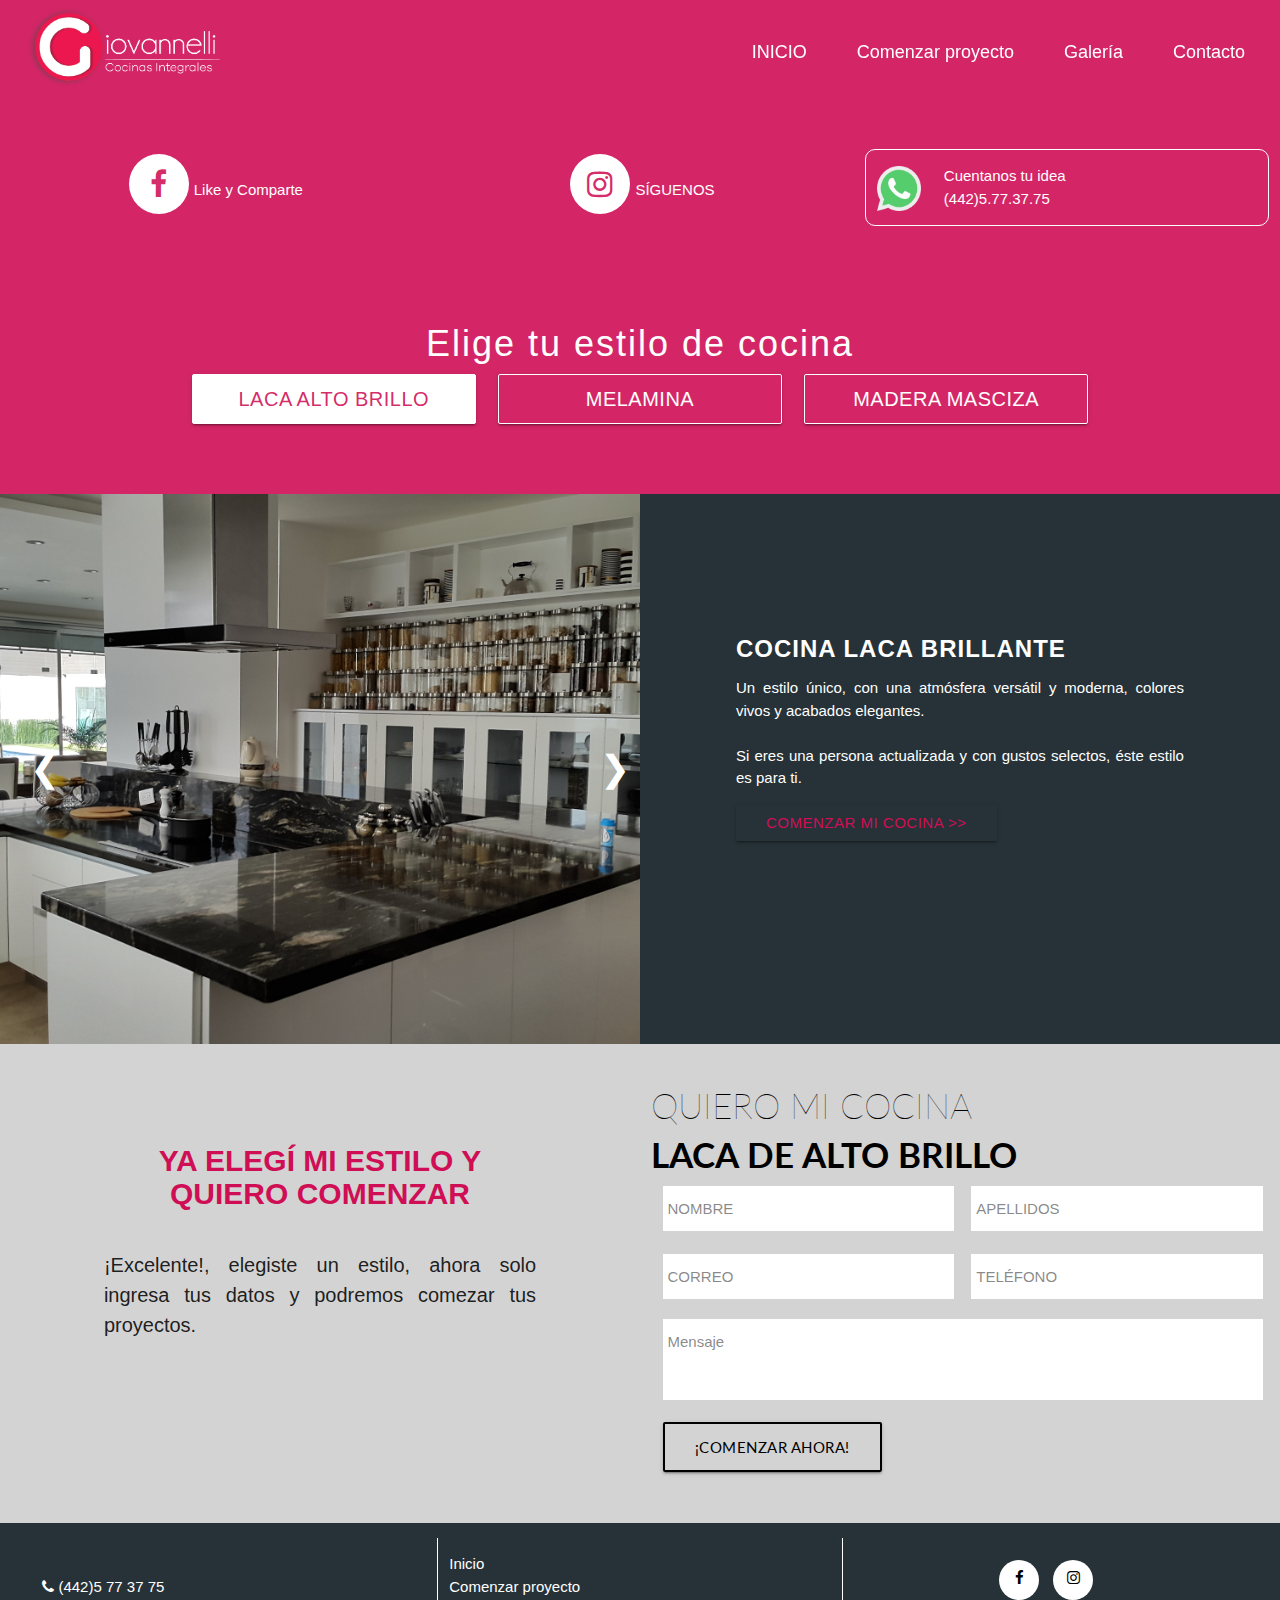
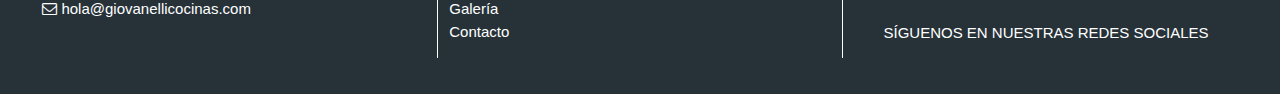
==== gallery.html @ 5228dcb1 "[Frontend:SITE] Responsive added" ====
<!DOCTYPE html>
<html lang="es">
  <head>
    <meta charset="utf-8">
    <meta name="viewport" content="width=device-width, initial-scale=1, maximum-scale=1.0, user-scalable=no">
    <link rel="icon" type="image/pmg" href="public/img/favicon/favicon.png">
    <title>Giovanelli</title>
    <link href="public/plugins/materialize/css/materialize.min.css" rel="stylesheet">
    <link href="public/css/w3.css" rel="stylesheet">
    <link href="public/css/layout.css" rel="stylesheet">
    <link href="https://fonts.googleapis.com/css?family=Lato:300,300i,400,400i,700,700i" rel="stylesheet">
    <link href="https://fonts.googleapis.com/css?family=Raleway" rel="stylesheet">
    <link href="public/css/gallery.css" rel="stylesheet">
  </head>
  <body>
    <div id="content">
      <nav class="menu hide-on-med-and-up fixed"><a class="button-collapse" href="#" data-activates="mobile-nav"><i class="fa fa-bars"></i></a><a class="brand-logo"><img src="public/img/logo/logo.png" style="z-index:10000000;"></a>
        <ul class="side-nav" id="mobile-nav">
                <li><a href="index.html">INICIO</a></li>
                <li><a class="menu-link" href="#join">Comenzar proyecto</a></li>
                <li><a href="gallery.html">Galería</a></li>
                <li><a class="menu-link" href="#contact">Contacto</a></li>
        </ul>
      </nav>
      <div class="navbar-fixed">
        <nav class="menu hide-on-small-only transparent z-depth-0"><a class="brand-logo"><img src="public/img/logo/logo.png"></a>
          <ul class="right menu-options">
                  <li><a href="index.html">INICIO</a></li>
                  <li><a class="menu-link" href="#join">Comenzar proyecto</a></li>
                  <li><a href="gallery.html">Galería</a></li>
                  <li><a class="menu-link" href="#contact">Contacto</a></li>
          </ul>
        </nav>
      </div>
    </div>
    <section class="w3-display-container" id="gallerycover">
      <div class="row w3-display-topleft">
        <div class="col l4 s6 white-text center"><i class="fa fa-facebook"></i>Like y Comparte</div>
        <div class="col l4 s6 white-text center"><i class="fa fa-instagram"></i>SÍGUENOS</div>
        <div class="col l4 s10 offset-s1 white-text">
          <div class="row valign-wrapper" style="border: 1px solid white; border-radius:10px;">
            <div class="col s3 m2"><img src="public/img/icons/whatsapp.png" width="100%" style="margin-top:3px;"></div>
            <div class="col s9 m10">
              <p class="whats">Cuentanos tu idea<br>(442)5.77.37.75</p>
            </div>
          </div>
        </div>
      </div>
      <div class="w3-display-bottommiddle">
        <div class="container">
          <h1 class="white-text center">Elige tu estilo de cocina</h1>
          <div class="row">
            <div class="col s12 m4">
              <button class="btn btn-active" id="buttonlaca">Laca Alto Brillo</button>
            </div>
            <div class="col s12 m4">
              <button class="btn" id="buttonmelamina">Melamina</button>
            </div>
            <div class="col s12 m4">
              <button class="btn" id="buttonmadera">Madera Masciza</button>
            </div>
          </div>
        </div>
      </div>
    </section>
    <section id="galleryslide">
      <div class="w3-row" style="margin-bottom:0px;">
        <div class="w3-col no-padding s12 m6" style="background-color:#263238;">
          <div class="slider w3-display-container" id="laca">
            <ul class="slides">
              <li><img src="public/img/gallery/laca/juriquilla.jpg"></li>
              <li><img src="public/img/gallery/laca/roja.jpg"></li>
              <li><img src="public/img/gallery/laca/lago.jpg"></li>
              <li><img src="public/img/gallery/laca/snjuan.jpg"></li>
            </ul>
            <button class="prev btn-flat white-text w3-display-left" style="z-index: 5; height: 70px; width:70px; font-size: 36px;">❮</button>
            <button class="next btn-flat white-text w3-display-right" style="z-index: 5; height: 70px; width:70px; font-size: 36px;">❯</button>
          </div>
          <div class="slider w3-display-container hide" id="melamina">
            <ul class="slides">
              <li><img src="public/img/gallery/melamina/madera.jpg"></li>
              <li><img src="public/img/gallery/melamina/juriquilla.jpeg"></li>
              <li><img src="public/img/gallery/melamina/cumbres.jpg"></li>
              <li><img src="public/img/gallery/melamina/jurica.jpeg"></li>
            </ul>
            <button class="prev btn-flat white-text w3-display-left" style="z-index: 5; height: 70px; width:70px; font-size: 36px;">❮</button>
            <button class="next btn-flat white-text w3-display-right" style="z-index: 5; height: 70px; width:70px; font-size: 36px;">❯</button>
          </div>
          <div class="slider w3-display-container hide" id="madera">
            <ul class="slides">
              <li><img src="public/img/gallery/madera/smallende.jpg"></li>
              <li><img src="public/img/gallery/madera/juriquilla.jpg"></li>
              <li><img src="public/img/gallery/madera/campestre.jpg"></li>
              <li><img src="public/img/gallery/madera/madera.jpg"></li>
            </ul>
            <button class="prev btn-flat white-text w3-display-left" style="z-index: 5; height: 70px; width:70px; font-size: 36px;">❮</button>
            <button class="next btn-flat white-text w3-display-right" style="z-index: 5; height: 70px; width:70px; font-size: 36px;">❯</button>
          </div>
        </div>
        <div class="w3-col s12 m6 verticalalign" style="background-color:#263238;">
          <div class="container w3-padding-32">
            <h3 class="white-text">COCINA LACA BRILLANTE</h3>
            <p class="white-text w3-justify">Un estilo único, con una atmósfera versátil y moderna, colores vivos y acabados elegantes.<br><br> Si eres una persona actualizada y con gustos selectos, éste estilo es para ti.</p><a class="btn">Comenzar mi cocina >></a>
          </div>
        </div>
      </div>
    </section>
    <section id="contact">
      <div class="row">
        <div class="col s12 l6" id="lefttext">
          <div class="container">
            <h2 class="leftalign">YA ELEGÍ MI ESTILO Y QUIERO COMENZAR</h2>
            <p class="leftalign">¡Excelente!, elegiste un estilo, ahora solo ingresa tus datos y podremos comezar tus proyectos. </p>
          </div>
        </div>
        <div class="col s12 l6">
          <div class="row"></div>
          <h4>QUIERO MI COCINA</h4>
          <h5>LACA DE ALTO BRILLO</h5>
          <div class="row">
            <div class="input-field col s12 l6">
              <input type="text" placeholder="NOMBRE">
            </div>
            <div class="input-field col s12 l6">
              <input type="text" placeholder="APELLIDOS">
            </div>
            <div class="input-field col s12 l6">
              <input type="text" placeholder="CORREO">
            </div>
            <div class="input-field col s12 l6">
              <input type="text" placeholder="TELÉFONO">
            </div>
            <div class="input-field col s12">
              <textarea class="materialize-textarea" placeholder="Mensaje"></textarea>
            </div>
            <div class="input-field col s10 offset-s1 l6">
              <button class="btn waves-effect waves-light" type="submit" name="Enviar">¡COMENZAR AHORA!</button>
            </div>
          </div>
        </div>
      </div>
    </section>
    <footer>
      <div class="w3-container">
        <div class="hide-on-small-only">
          <div class="row valign-wrapper">
            <div class="col l4"><i class="fa fa-phone"></i> (442)5 77 37 75<br><i class="fa fa-envelope-o"></i> hola@giovanellicocinas.com</div>
            <div class="col l4" style="border-left:1px solid white;border-right:1px solid white;">
              <ul>
                <li> <a href="index.html">Inicio</a></li>
                <li> <a href="index.html">Comenzar proyecto</a></li>
                <li> <a href="index.html">Galería</a></li>
                <li> <a class="menu-link" href="#contact">Contacto</a></li>
              </ul>
            </div>
            <div class="col l4">
              <p class="center"><i class="fa fa-facebook social"></i><i class="fa fa-instagram social"></i></p>
              <p class="center">SÍGUENOS EN NUESTRAS REDES SOCIALES</p>
            </div>
          </div>
        </div>
        <div class="hide-on-med-and-up">
          <div class="row">
            <div class="col s10 offset-s1 center"><i class="fa fa-phone"></i> (442)5 77 37 75<br><i class="fa fa-envelope-o"></i> hola@giovanellicocinas.com</div>
          </div>
          <div class="row">
            <div class="col s8 offset-s2" style="border:1px solid white;border-right:1px solid white;">
              <ul>
                <li> <a href="index.html">Inicio</a></li>
                <li> <a href="index.html">Comenzar proyecto</a></li>
                <li> <a href="index.html">Galería</a></li>
                <li> <a class="menu-link" href="#contact">Contacto</a></li>
              </ul>
            </div>
          </div>
          <div class="row">
            <div class="col s10 offset-s1">
              <p class="center"><i class="fa fa-facebook social"></i><i class="fa fa-instagram social"></i></p>
              <p class="center">SÍGUENOS EN NUESTRAS REDES SOCIALES</p>
            </div>
          </div>
        </div>
      </div>
    </footer>
    <link rel="stylesheet" href="https://cdnjs.cloudflare.com/ajax/libs/font-awesome/4.7.0/css/font-awesome.min.css" async>
    <script src="https://code.jquery.com/jquery-2.1.1.min.js"></script>
    <script src="public/plugins/materialize/js/materialize.min.js"></script>
    <script src="public/js/home.js"></script>
    <link rel="stylesheet" href="https://cdnjs.cloudflare.com/ajax/libs/font-awesome/4.7.0/css/font-awesome.min.css" async="">
    <script src="https://code.jquery.com/jquery-2.1.1.min.js"></script>
    <script src="public/plugins/materialize/js/materialize.min.js"></script>
    <script src="public/js/home.js"></script>
    <script>
      var slideIndex = 0;
      carousel();
      function carousel() {
      var i;
      var x = document.getElementsByClassName("mySlides");
      for (i = 0; i < x.length; i++) {
      x[i].style.display = "none";
      }
      slideIndex++;
      if (slideIndex > x.length) {slideIndex = 1}
      x[slideIndex-1].style.display = "block";
      setTimeout(carousel, 5000);
      }
    </script>
  </body>
</html>
---- public/css/layout.css ----
/* Nav */
nav {
  background-color: rgba(207, 14, 85, 0.9);
  height: 100px;
}

nav ul{
  margin-top: 20px;
}

nav ul a{
  font-size: 18px;
  margin-right: 20px;
}
 .brand-logo img {
  margin: 0 20px;
  vertical-align: text-bottom;
  width: 100%;
  max-width: 200px;
}

.z-depth-0 {
  -webkit-box-shadow: 0 0 0 0 rgba(0, 0, 0, 0), 0 0 0 0 rgba(0, 0, 0, 0);
  -moz-box-shadow: 0 0 0 0 rgba(0, 0, 0, 0), 0 0 0 0 rgba(0, 0, 0, 0);
  box-shadow: 0 0 0 0 rgba(0, 0, 0, 0), 0 0 0 0 rgba(0, 0, 0);
}

/* Footer */
footer{
  background-color:#263238;
  padding: 15px;
  color: white;
}

.social{
		padding: 10px;
		font-size: 20px;
		width: 40px;
		height: 40px;
		text-align: center;
		text-decoration: none;
		margin: 7px;
		border-radius: 50%;
		background-color: white;
		color:black;
}
---- public/css/gallery.css ----
/* Gallery */
section#gallerycover {
  margin-top: -65px;
  height: 55vh;
  background-color: rgba(207, 14, 85, 0.9);
}
section#gallerycover h1{
  letter-spacing: 2px;
  font-weight: 100;
}

section#gallerycover i{
		padding: 15px;
		font-size: 30px;
		width: 60px;
		height: 60px;
		text-align: center;
		text-decoration: none;
		margin: 5px 5px;
		border-radius: 50%;
		background-color: white;
		color: rgba(207, 14, 85, 0.9);
 }

 section#gallerycover button{
     height: 50px;
     font-size: 20px;
     background-color: transparent;
     color: white;
     border: 1px solid white;
  }

 section#gallerycover .btn-active{
 		font-size: 20px;
 		background-color: white;
 		color: rgba(207, 14, 85, 0.9);
  }
  section#gallerycover .w3-display-topleft{
    margin-top:150px;
    width:100%;
  }

  section#gallerycover .w3-display-bottommiddle{
    margin-bottom: 50px;
    width: 100%
  }
  section#gallerycover button{
    width: 100%;
  }

  section#galleryslide{
    background-color:#263238;
  }
  section#galleryslide a{
    color: rgb(207, 14, 85);
    background-color: transparent;
  }
  section#galleryslide h3{
    font-weight: 900;
    letter-spacing: 1px;
  }
  section#galleryslide p{
    font-weight: 100;
  }

  section#contact{
    padding-top: 22px;
    padding-bottom: 11px;
    background-color: lightgray;
  }
  section#contact h4{
    font-family: Lato;
    font-size: 35px;
    font-weight: lighter;
    color:black;
    text-align: left;
  }

  section#contact h5{
    font-family: Lato;
    font-size: 35px;
    font-weight: bolder;
    color:black;
    text-align: left;
  }

  section#contact h6{
    color:rgb(207, 14, 85);
    text-align: left;
  }

  section#contact p{
    font-size: 12px;
    font-weight: 100;
    margin-top: -10px;
  }

  section#contact i{
  }

  section#contact input, section#contact textarea{
    background-color: white;
    padding-left: 5px;
    border-bottom: 0;
    margin-top: -15px;
  }
  section#contact button{
    font-family: Lato;
    background-color: transparent;
    color: BLACK;
    border: 2px solid black;
    margin-top: -20px;
    height: 50px;
  }

  section#contact h2.leftalign{
    color: rgb(207, 14, 85);
    font-weight: 900;
    text-align: center;
    margin-top: 18%;
  }

  section#contact p.leftalign{
    font-size: 20px;
    text-align: justify;
    margin-top: 40px;
  }

  section #modal1{
    color: white;
  }

@media screen and (min-width: 1300px) {

}
@media screen and (min-width: 900px){
  section#galleryslide .verticalalign{
    margin-top: 100px;
  }
}

@media screen and (max-width: 1199px) {

}

@media screen and (max-width: 800px) {

}
@media screen and (max-width: 650px) {
  section#gallerycover {
    margin-top: -156px;
    height: 55vh;
  }
  section#gallerycover h1{
    font-size: 25px;
  }

  section#gallerycover .w3-display-topleft{
    margin-top:50px;
    width:100%;
  }

  section#gallerycover i{
  		padding: 5px;
  		font-size: 10px;
  		width: 20px;
  		height: 20px;
   }

   section#gallerycover button{
       height: 35px;
       font-size: 15px;
       margin: 0 0 10px 0;
    }

   section#gallerycover .btn-active{
   		font-size: 17px;
    }

    section#gallerycover .w3-display-bottommiddle{
      margin-bottom: 0px;
    }
    section#gallerycover button{
      width: 100%;
    }

    section#galleryslide{
      background-color:#263238;
    }
    section#galleryslide a{
    }
    section#galleryslide h3{
      font-weight: 900;
      letter-spacing: 1px;
    }
    section#galleryslide p{
      font-weight: 100;
    }

    section#contact{
      padding-top: 22px;
      padding-bottom: 11px;
      background-color: lightgray;
    }
    section#contact h4{
      font-family: Lato;
      font-size: 35px;
      font-weight: lighter;
      color:black;
      text-align: left;
    }

    section#contact h5{
      font-family: Lato;
      font-size: 35px;
      font-weight: bolder;
      color:black;
      text-align: left;
    }

    section#contact h6{
    }

    section#contact p{
      font-size: 12px;
      font-weight: 100;
      margin-top: -10px;
    }

    section#contact i{
    }

    section#contact input, section#contact textarea{

    }
    section#contact button{
    }

    section#contact h2.leftalign{
      font-size: 18px;
    }

    section#contact p.leftalign{
      font-size: 15px;
      text-align: justify;
      margin-top:20px;
    }
}
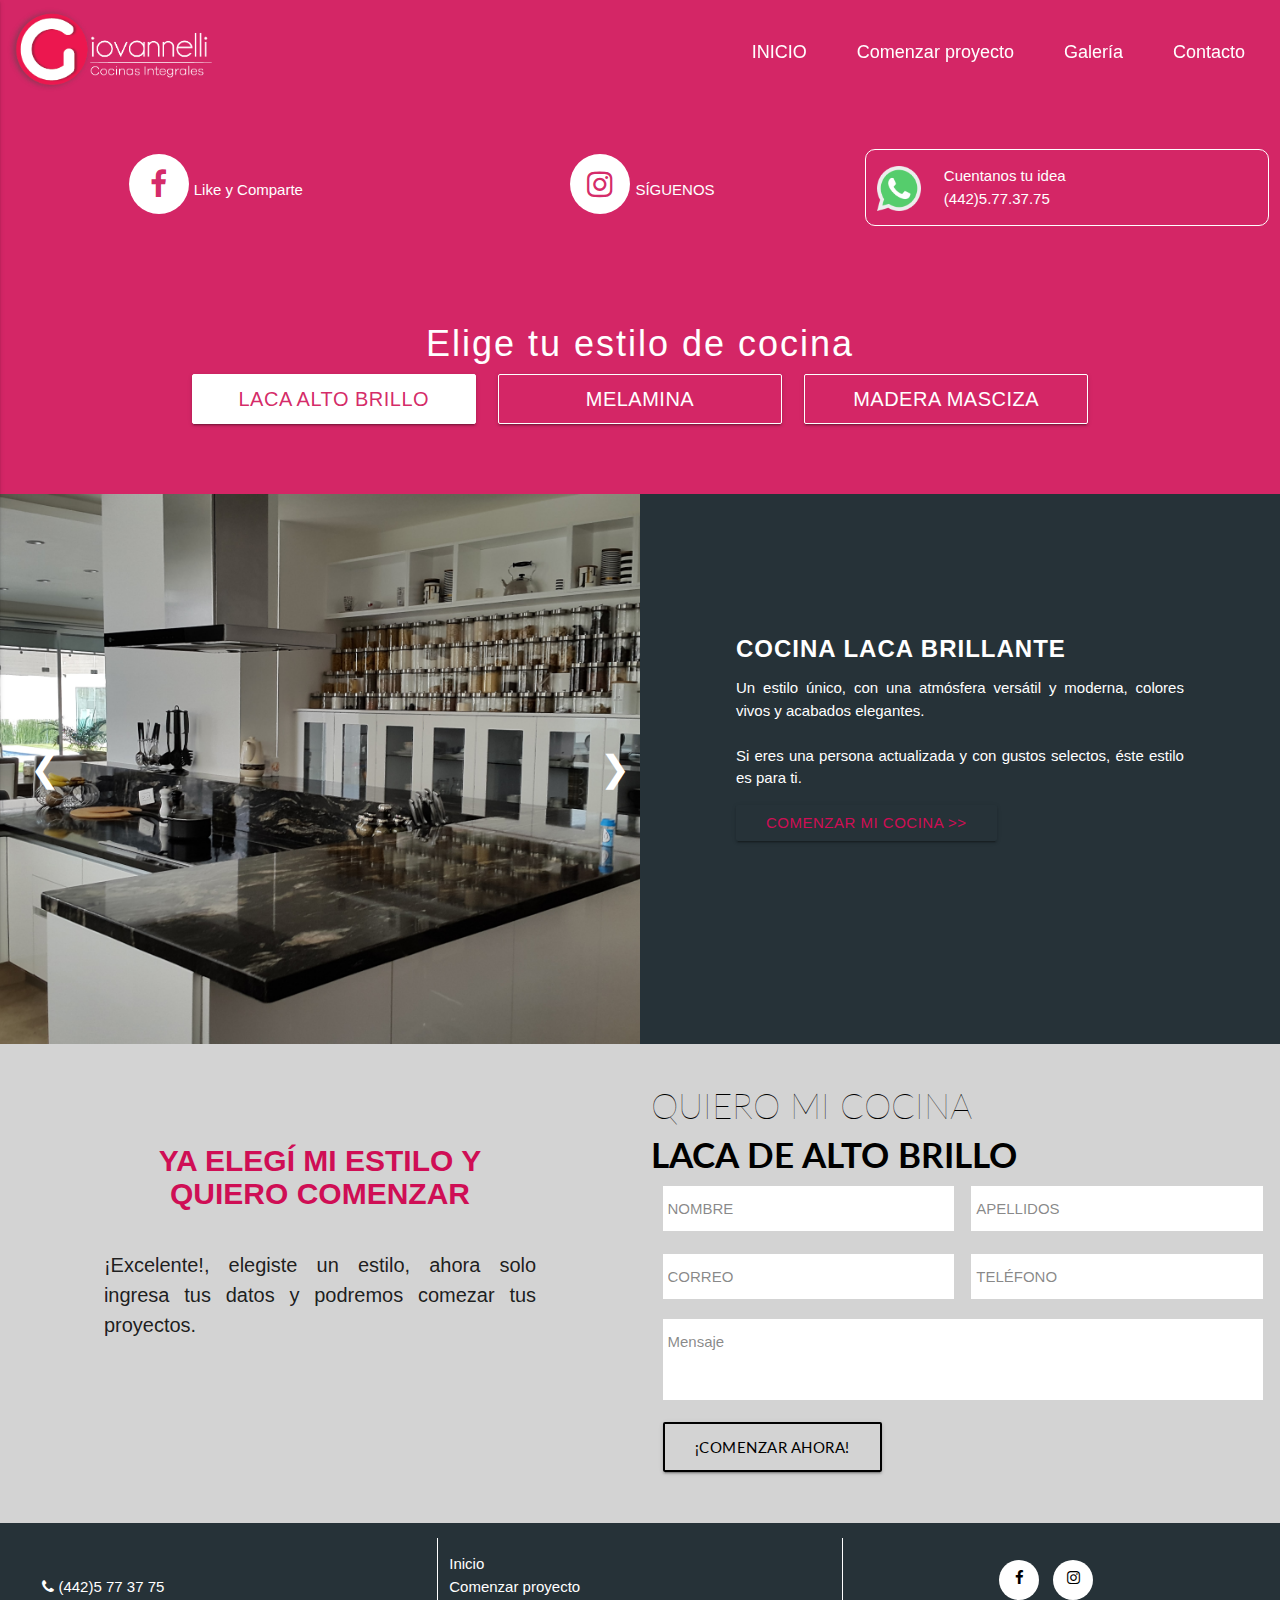
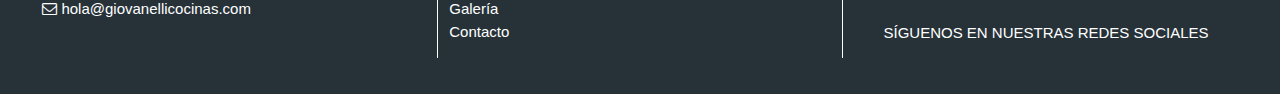
==== commit 9706cbd9: "[Frontend] Third delivery" ====
--- a/gallery.html
+++ b/gallery.html
@@ -14,24 +14,33 @@
   </head>
   <body>
     <div id="content">
-      <nav class="menu hide-on-med-and-up fixed"><a class="button-collapse" href="#" data-activates="mobile-nav"><i class="fa fa-bars"></i></a><a class="brand-logo"><img src="public/img/logo/logo.png" style="z-index:10000000;"></a>
-        <ul class="side-nav" id="mobile-nav">
-                <li><a href="index.html">INICIO</a></li>
-                <li><a class="menu-link" href="#join">Comenzar proyecto</a></li>
-                <li><a href="gallery.html">Galería</a></li>
-                <li><a class="menu-link" href="#contact">Contacto</a></li>
-        </ul>
-      </nav>
-      <div class="navbar-fixed">
-        <nav class="menu hide-on-small-only transparent z-depth-0"><a class="brand-logo"><img src="public/img/logo/logo.png"></a>
-          <ul class="right menu-options">
-                  <li><a href="index.html">INICIO</a></li>
-                  <li><a class="menu-link" href="#join">Comenzar proyecto</a></li>
-                  <li><a href="gallery.html">Galería</a></li>
-                  <li><a class="menu-link" href="#contact">Contacto</a></li>
-          </ul>
+      <div class="navbar-fixed hide-on-med-and-down">
+        <nav class="transparent z-depth-0" id="undernav" style="z-index: 4;" role="navigation">
+          <div class="nav-wrapper"><a href="index.html"><img class="brand-logo" src="public/img/logo/logo.png" height="100px"></a>
+            <ul class="right menu-options">
+                    <li><a href="index.html">INICIO</a></li>
+                    <li><a class="menu-link" href="#join">Comenzar proyecto</a></li>
+                    <li><a href="gallery.html">Galería</a></li>
+                    <li><a class="menu-link" href="#contact">Contacto</a></li>
+            </ul>
+          </div>
         </nav>
       </div>
+      <!-- Mobile menu-->
+      <div class="navbar-fixed hide-on-large-only">
+        <nav class="transparent z-depth-0" id="undernav-movil" style="z-index: 4;" role="navigation">
+          <div class="nav-wrapper"><a class="button-collapse" href="#" data-activates="mobile-demo"><i class="fa fa-bars"></i></a><a href="Home"><img class="brand-logo" src="public/img/logo/logo.png" height="100%"></a></div>
+        </nav>
+      </div>
+      <!-- End Desktop navigation-->
+      <!-- Collapsible menu for movil-->
+      <ul class="side-nav collapsible" id="mobile-demo" data-collapsible="accordion">
+              <li><a href="index.html">INICIO</a></li>
+              <li><a class="menu-link" href="#join">Comenzar proyecto</a></li>
+              <li><a href="gallery.html">Galería</a></li>
+              <li><a class="menu-link" href="#contact">Contacto</a></li>
+      </ul>
+      <!-- End mobil navigation-->
     </div>
     <section class="w3-display-container" id="gallerycover">
       <div class="row w3-display-topleft">
--- a/public/css/layout.css
+++ b/public/css/layout.css
@@ -15,7 +15,6 @@
  .brand-logo img {
   margin: 0 20px;
   vertical-align: text-bottom;
-  width: 100%;
   max-width: 200px;
 }
 
--- a/public/css/gallery.css
+++ b/public/css/gallery.css
@@ -126,10 +126,6 @@
     margin-top: 40px;
   }
 
-  section #modal1{
-    color: white;
-  }
-
 @media screen and (min-width: 1300px) {
 
 }
@@ -148,15 +144,15 @@
 }
 @media screen and (max-width: 650px) {
   section#gallerycover {
-    margin-top: -156px;
-    height: 55vh;
+    margin-top: -55px;
+    height: 65vh;
   }
   section#gallerycover h1{
     font-size: 25px;
   }
 
   section#gallerycover .w3-display-topleft{
-    margin-top:50px;
+    margin-top:100px;
     width:100%;
   }
 
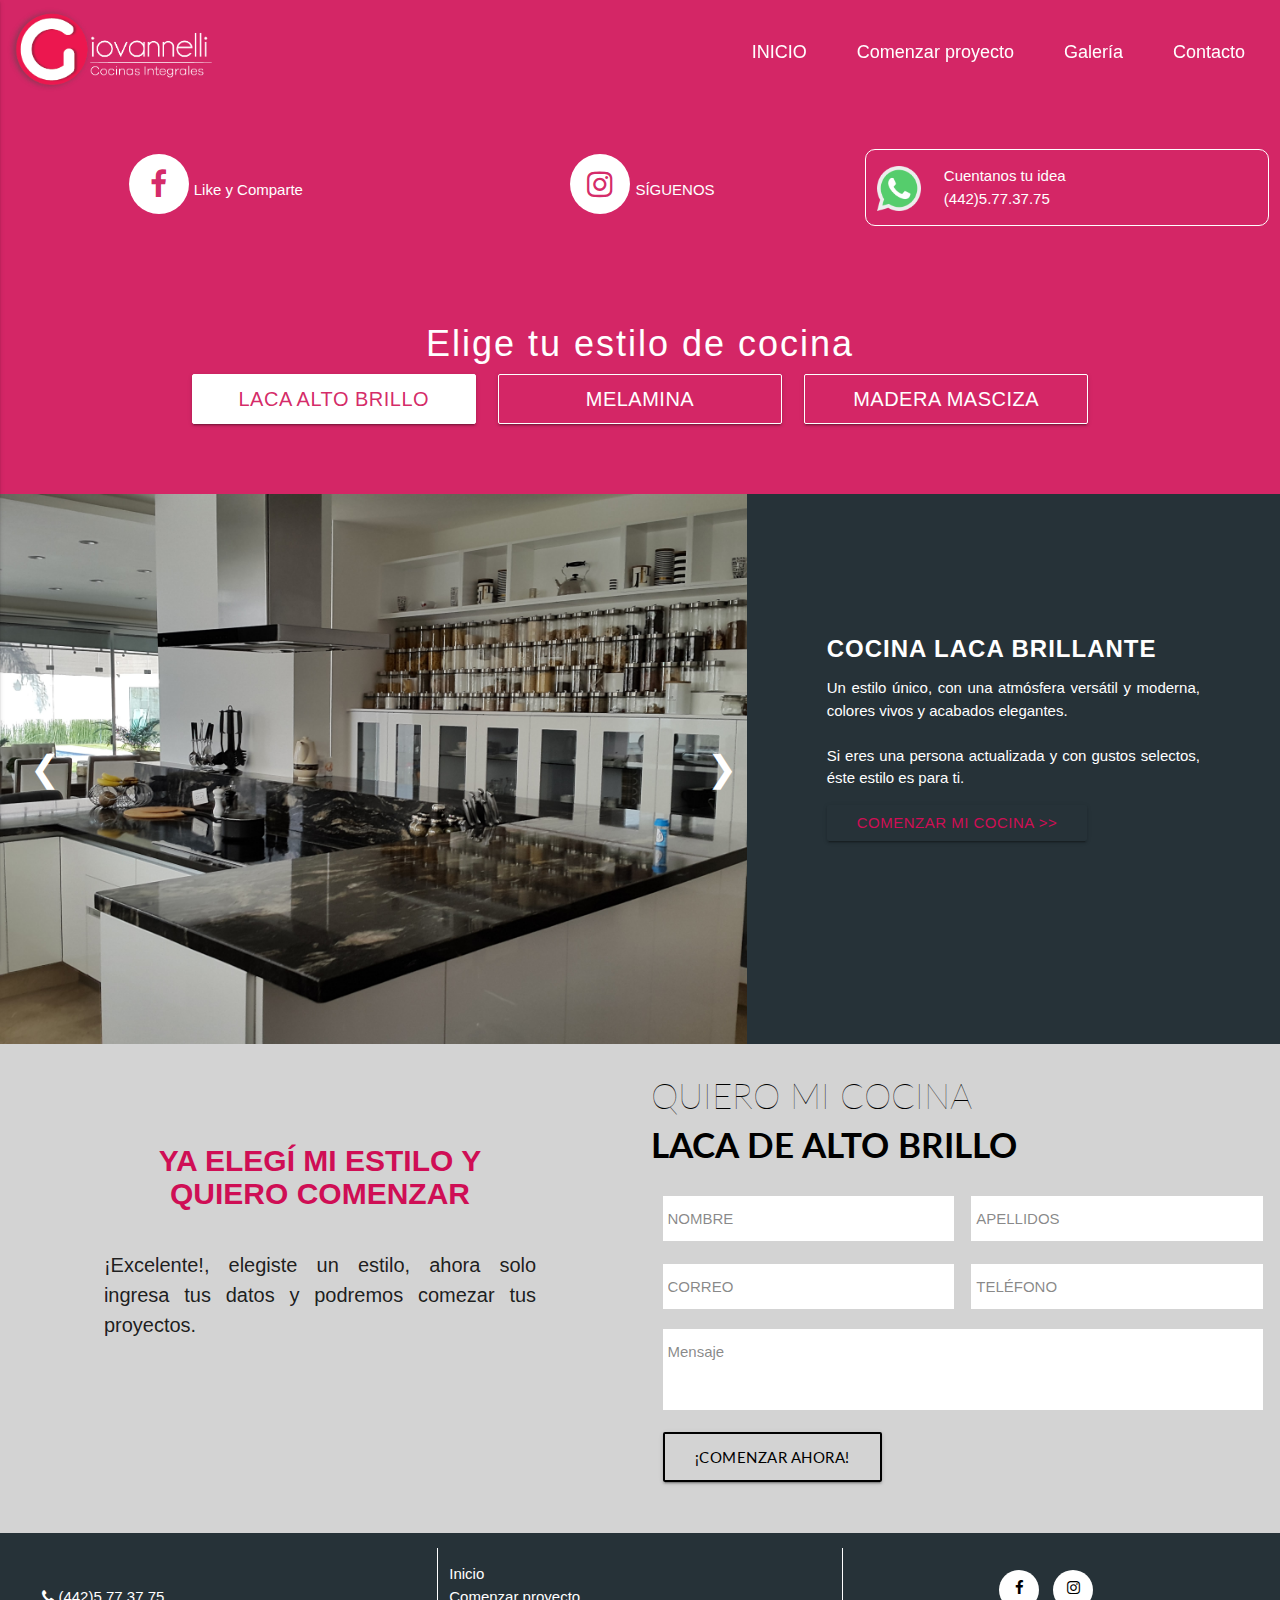
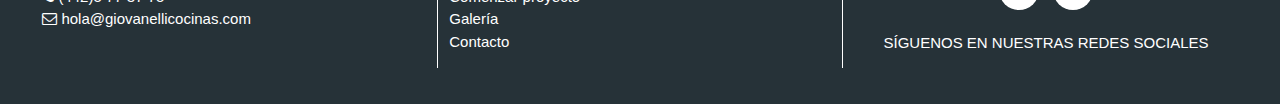
==== commit 55003df5: "[SITE] 5th version" ====
--- a/gallery.html
+++ b/gallery.html
@@ -19,7 +19,7 @@
           <div class="nav-wrapper"><a href="index.html"><img class="brand-logo" src="public/img/logo/logo.png" height="100px"></a>
             <ul class="right menu-options">
                     <li><a href="index.html">INICIO</a></li>
-                    <li><a class="menu-link" href="#join">Comenzar proyecto</a></li>
+                    <li><a class="modal-trigger" href="#modal1">Comenzar proyecto</a></li>
                     <li><a href="gallery.html">Galería</a></li>
                     <li><a class="menu-link" href="#contact">Contacto</a></li>
             </ul>
@@ -36,119 +36,187 @@
       <!-- Collapsible menu for movil-->
       <ul class="side-nav collapsible" id="mobile-demo" data-collapsible="accordion">
               <li><a href="index.html">INICIO</a></li>
-              <li><a class="menu-link" href="#join">Comenzar proyecto</a></li>
+              <li><a class="modal-trigger" href="#modal1">Comenzar proyecto</a></li>
               <li><a href="gallery.html">Galería</a></li>
               <li><a class="menu-link" href="#contact">Contacto</a></li>
       </ul>
       <!-- End mobil navigation-->
-    </div>
-    <section class="w3-display-container" id="gallerycover">
-      <div class="row w3-display-topleft">
-        <div class="col l4 s6 white-text center"><i class="fa fa-facebook"></i>Like y Comparte</div>
-        <div class="col l4 s6 white-text center"><i class="fa fa-instagram"></i>SÍGUENOS</div>
-        <div class="col l4 s10 offset-s1 white-text">
-          <div class="row valign-wrapper" style="border: 1px solid white; border-radius:10px;">
-            <div class="col s3 m2"><img src="public/img/icons/whatsapp.png" width="100%" style="margin-top:3px;"></div>
-            <div class="col s9 m10">
-              <p class="whats">Cuentanos tu idea<br>(442)5.77.37.75</p>
-            </div>
-          </div>
-        </div>
-      </div>
-      <div class="w3-display-bottommiddle">
-        <div class="container">
-          <h1 class="white-text center">Elige tu estilo de cocina</h1>
-          <div class="row">
-            <div class="col s12 m4">
-              <button class="btn btn-active" id="buttonlaca">Laca Alto Brillo</button>
-            </div>
-            <div class="col s12 m4">
-              <button class="btn" id="buttonmelamina">Melamina</button>
-            </div>
-            <div class="col s12 m4">
-              <button class="btn" id="buttonmadera">Madera Masciza</button>
-            </div>
-          </div>
-        </div>
-      </div>
-    </section>
-    <section id="galleryslide">
-      <div class="w3-row" style="margin-bottom:0px;">
-        <div class="w3-col no-padding s12 m6" style="background-color:#263238;">
-          <div class="slider w3-display-container" id="laca">
-            <ul class="slides">
-              <li><img src="public/img/gallery/laca/juriquilla.jpg"></li>
-              <li><img src="public/img/gallery/laca/roja.jpg"></li>
-              <li><img src="public/img/gallery/laca/lago.jpg"></li>
-              <li><img src="public/img/gallery/laca/snjuan.jpg"></li>
-            </ul>
+      <section class="w3-display-container" id="gallerycover">
+        <div class="row w3-display-topleft">
+          <div class="col l4 s6 white-text center"><i class="fa fa-facebook"></i>Like y Comparte</div>
+          <div class="col l4 s6 white-text center"><i class="fa fa-instagram"></i>SÍGUENOS</div>
+          <div class="col l4 s10 offset-s1 white-text">
+            <div class="row valign-wrapper" style="border: 1px solid white; border-radius:10px;">
+              <div class="col s3 m2"><img src="public/img/icons/whatsapp.png" width="100%" style="margin-top:3px;"></div>
+              <div class="col s9 m10">
+                <p class="whats">Cuentanos tu idea<br>(442)5.77.37.75</p>
+              </div>
+            </div>
+          </div>
+        </div>
+        <div class="w3-display-bottommiddle">
+          <div class="container">
+            <h1 class="white-text center">Elige tu estilo de cocina</h1>
+            <div class="row">
+              <div class="col s12 m4">
+                <button class="btn btn-active" id="buttonlaca">Laca Alto Brillo</button>
+              </div>
+              <div class="col s12 m4">
+                <button class="btn" id="buttonmelamina">Melamina</button>
+              </div>
+              <div class="col s12 m4">
+                <button class="btn" id="buttonmadera">Madera Masciza</button>
+              </div>
+            </div>
+          </div>
+        </div>
+      </section>
+      <section id="galleryslide">
+        <div class="w3-row" style="margin-bottom:0px;">
+          <div class="w3-col no-padding s12 m7 w3-display-container" style="background-color:#263238;">
+            <div class="slider" id="laca">
+              <ul class="slides">
+                <li><img src="public/img/gallery/laca/juriquilla.jpg"></li>
+                <li><img src="public/img/gallery/laca/roja.jpg"></li>
+                <li><img src="public/img/gallery/laca/lago.jpg"></li>
+                <li><img src="public/img/gallery/laca/snjuan.jpg"></li>
+              </ul>
+            </div>
+            <div class="slider hide" id="melamina">
+              <ul class="slides">
+                <li><img src="public/img/gallery/melamina/madera.jpg"></li>
+                <li><img src="public/img/gallery/melamina/juriquilla.jpeg"></li>
+                <li><img src="public/img/gallery/melamina/cumbres.jpg"></li>
+                <li><img src="public/img/gallery/melamina/jurica.jpeg"></li>
+              </ul>
+            </div>
+            <div class="slider hide" id="madera">
+              <ul class="slides">
+                <li><img src="public/img/gallery/madera/smallende.jpg"></li>
+                <li><img src="public/img/gallery/madera/juriquilla.jpg"></li>
+                <li><img src="public/img/gallery/madera/campestre.jpg"></li>
+                <li><img src="public/img/gallery/madera/madera.jpg"></li>
+              </ul>
+            </div>
             <button class="prev btn-flat white-text w3-display-left" style="z-index: 5; height: 70px; width:70px; font-size: 36px;">❮</button>
             <button class="next btn-flat white-text w3-display-right" style="z-index: 5; height: 70px; width:70px; font-size: 36px;">❯</button>
           </div>
-          <div class="slider w3-display-container hide" id="melamina">
-            <ul class="slides">
-              <li><img src="public/img/gallery/melamina/madera.jpg"></li>
-              <li><img src="public/img/gallery/melamina/juriquilla.jpeg"></li>
-              <li><img src="public/img/gallery/melamina/cumbres.jpg"></li>
-              <li><img src="public/img/gallery/melamina/jurica.jpeg"></li>
-            </ul>
-            <button class="prev btn-flat white-text w3-display-left" style="z-index: 5; height: 70px; width:70px; font-size: 36px;">❮</button>
-            <button class="next btn-flat white-text w3-display-right" style="z-index: 5; height: 70px; width:70px; font-size: 36px;">❯</button>
-          </div>
-          <div class="slider w3-display-container hide" id="madera">
-            <ul class="slides">
-              <li><img src="public/img/gallery/madera/smallende.jpg"></li>
-              <li><img src="public/img/gallery/madera/juriquilla.jpg"></li>
-              <li><img src="public/img/gallery/madera/campestre.jpg"></li>
-              <li><img src="public/img/gallery/madera/madera.jpg"></li>
-            </ul>
-            <button class="prev btn-flat white-text w3-display-left" style="z-index: 5; height: 70px; width:70px; font-size: 36px;">❮</button>
-            <button class="next btn-flat white-text w3-display-right" style="z-index: 5; height: 70px; width:70px; font-size: 36px;">❯</button>
-          </div>
-        </div>
-        <div class="w3-col s12 m6 verticalalign" style="background-color:#263238;">
-          <div class="container w3-padding-32">
-            <h3 class="white-text">COCINA LACA BRILLANTE</h3>
-            <p class="white-text w3-justify">Un estilo único, con una atmósfera versátil y moderna, colores vivos y acabados elegantes.<br><br> Si eres una persona actualizada y con gustos selectos, éste estilo es para ti.</p><a class="btn">Comenzar mi cocina >></a>
-          </div>
-        </div>
-      </div>
-    </section>
-    <section id="contact">
-      <div class="row">
-        <div class="col s12 l6" id="lefttext">
-          <div class="container">
-            <h2 class="leftalign">YA ELEGÍ MI ESTILO Y QUIERO COMENZAR</h2>
-            <p class="leftalign">¡Excelente!, elegiste un estilo, ahora solo ingresa tus datos y podremos comezar tus proyectos. </p>
-          </div>
-        </div>
-        <div class="col s12 l6">
-          <div class="row"></div>
-          <h4>QUIERO MI COCINA</h4>
-          <h5>LACA DE ALTO BRILLO</h5>
-          <div class="row">
-            <div class="input-field col s12 l6">
-              <input type="text" placeholder="NOMBRE">
-            </div>
-            <div class="input-field col s12 l6">
-              <input type="text" placeholder="APELLIDOS">
-            </div>
-            <div class="input-field col s12 l6">
-              <input type="text" placeholder="CORREO">
-            </div>
-            <div class="input-field col s12 l6">
-              <input type="text" placeholder="TELÉFONO">
-            </div>
-            <div class="input-field col s12">
-              <textarea class="materialize-textarea" placeholder="Mensaje"></textarea>
-            </div>
-            <div class="input-field col s10 offset-s1 l6">
-              <button class="btn waves-effect waves-light" type="submit" name="Enviar">¡COMENZAR AHORA!</button>
-            </div>
-          </div>
-        </div>
-      </div>
-    </section>
+          <div class="w3-col s12 m5 verticalalign" style="background-color:#263238;">
+            <div class="container w3-padding-32" id="lacatext">
+              <h3 class="white-text">COCINA LACA BRILLANTE</h3>
+              <p class="white-text w3-justify">Un estilo único, con una atmósfera versátil y moderna, colores vivos y acabados elegantes.<br><br> Si eres una persona actualizada y con gustos selectos, éste estilo es para ti.</p><a class="btn menu-link" href="#contact">Comenzar mi cocina >></a>
+            </div>
+            <div class="container w3-padding-32 hide" id="melaminatext">
+              <h3 class="white-text">COCINA MELAMINA</h3>
+              <p class="white-text w3-justify">Un estilo único, con una atmósfera versátil y moderna, colores vivos y acabados elegantes.<br><br> Si eres una persona actualizada y con gustos selectos, éste estilo es para ti.</p><a class="btn menu-link" href="#contact">Comenzar mi cocina >></a>
+            </div>
+            <div class="container w3-padding-32 hide" id="maderatext">
+              <h3 class="white-text">COCINA MADERA</h3>
+              <p class="white-text w3-justify">Un estilo único, con una atmósfera versátil y moderna, colores vivos y acabados elegantes.<br><br> Si eres una persona actualizada y con gustos selectos, éste estilo es para ti.</p><a class="btn menu-link" href="#contact">Comenzar mi cocina >></a>
+            </div>
+          </div>
+        </div>
+      </section>
+      <section id="contact">
+        <div class="row">
+          <div class="col s12 l6" id="lefttext">
+            <div class="container">
+              <h2 class="leftalign">YA ELEGÍ MI ESTILO Y QUIERO COMENZAR</h2>
+              <p class="leftalign">¡Excelente!, elegiste un estilo, ahora solo ingresa tus datos y podremos comezar tus proyectos. </p>
+            </div>
+          </div>
+          <div class="col s12 l6">
+            <div class="row" id="lacaform">
+              <h4>QUIERO MI COCINA</h4>
+              <h5>LACA DE ALTO BRILLO</h5>
+            </div>
+            <div class="row hide" id="melaminaform">
+              <h4>QUIERO MI COCINA</h4>
+              <h5>MELAMINA</h5>
+            </div>
+            <div class="row hide" id="maderaform">
+              <h4>QUIERO MI COCINA</h4>
+              <h5>MADERA MACIZA</h5>
+            </div>
+            <div class="row">
+              <div class="input-field col s12 l6">
+                <input type="text" placeholder="NOMBRE">
+              </div>
+              <div class="input-field col s12 l6">
+                <input type="text" placeholder="APELLIDOS">
+              </div>
+              <div class="input-field col s12 l6">
+                <input type="text" placeholder="CORREO">
+              </div>
+              <div class="input-field col s12 l6">
+                <input type="text" placeholder="TELÉFONO">
+              </div>
+              <div class="input-field col s12">
+                <textarea class="materialize-textarea" placeholder="Mensaje"></textarea>
+              </div>
+              <div class="input-field col s10 offset-s1 l6">
+                <button class="btn waves-effect waves-light" type="submit" name="Enviar">¡COMENZAR AHORA!</button>
+              </div>
+            </div>
+          </div>
+        </div>
+      </section>
+    </div>
+    <div class="modal" id="modal1">
+      <div class="modal-content black">
+        <h1 class="center">¡REDISEÑA O EMPIEZA TU COCINA!</h1>
+        <div class="row">
+          <div class="col s10 offset-s1">
+            <iframe width="100%" src="https://www.youtube-nocookie.com/embed/Vr1YsF4z7C4?rel=0&amp;amp;showinfo=0" frameborder="0" allowfullscreen></iframe>
+          </div>
+        </div>
+        <div class="row">
+          <div class="col s10 offset-s1">
+            <p class="center">La cocina que tanto deseas te está esperando, no dejes pasar esta oportunidad.</p>
+          </div>
+        </div>
+        <div class="row" style="margin-top:10px;">
+          <div class="col s12 l6">
+            <h3>¡AGENDA TU CITA!</h3>
+          </div>
+          <div class="col s12 l6">
+            <h4 class="green-text center-align hide-on-small-only">LLAMANOS AHORA</h4>
+          </div>
+        </div>
+        <div class="row" style="margin-top:-10px;">
+          <div class="col s12 l6">
+            <div class="row no-padding">
+              <div class="input-field col s12 l6">
+                <input type="text" placeholder="NOMBRE">
+              </div>
+              <div class="input-field col s12 l6">
+                <input type="text" placeholder="APELLIDOS">
+              </div>
+              <div class="input-field col s12 l6">
+                <input type="text" placeholder="CORREO">
+              </div>
+              <div class="input-field col s12 l6">
+                <input type="text" placeholder="TELÉFONO">
+              </div>
+              <div class="input-field col s12">
+                <textarea class="materialize-textarea" placeholder="Mensaje"></textarea>
+              </div>
+              <div class="input-field col s12 l6">
+                <button class="btn waves-effect waves-light" type="submit" name="Enviar">¡COMENZAR!</button>
+              </div>
+            </div>
+          </div>
+          <div class="col s12 l4 offset-l1">
+            <div class="row valign-wrapper" style="border: 1px solid white; border-radius:10px;">
+              <div class="col s2"><img src="public/img/icons/whatsapp.png" width="100%" style="margin-top:10px;"></div>
+              <div class="col s10">
+                <p class="whats">Cuentanos tu idea <br>(442)5.77.37.75</p>
+              </div>
+            </div>
+          </div>
+        </div>
+      </div>
+    </div>
     <footer>
       <div class="w3-container">
         <div class="hide-on-small-only">
@@ -199,20 +267,5 @@
     <script src="https://code.jquery.com/jquery-2.1.1.min.js"></script>
     <script src="public/plugins/materialize/js/materialize.min.js"></script>
     <script src="public/js/home.js"></script>
-    <script>
-      var slideIndex = 0;
-      carousel();
-      function carousel() {
-      var i;
-      var x = document.getElementsByClassName("mySlides");
-      for (i = 0; i < x.length; i++) {
-      x[i].style.display = "none";
-      }
-      slideIndex++;
-      if (slideIndex > x.length) {slideIndex = 1}
-      x[slideIndex-1].style.display = "block";
-      setTimeout(carousel, 5000);
-      }
-    </script>
   </body>
 </html>--- a/public/css/layout.css
+++ b/public/css/layout.css
@@ -43,3 +43,54 @@
 		background-color: white;
 		color:black;
 }
+
+#modal1{
+  width: 75%;
+  color: white;
+}
+
+#modal1 input, #modal1 textarea{
+  background-color: white;
+  color: black;
+  padding-left: 10px;
+  border-bottom: 0;
+  margin-top: -10px;
+  margin-bottom: 0px;
+}
+#modal1 button{
+  background-color: transparent;
+  color: white;
+  border: 2px solid white;
+  margin-top: -20px;
+}
+#modal1 p{
+  font-weight: 100;
+}
+#modal1 h1{
+  margin: 50px 0;
+}
+#modal1 h3{
+  font-weight: 900;
+  font-family: Lato;
+}
+
+/* Responsive*/
+@media only screen and (min-width: 920px) {
+  #modal1 iframe{
+    height: 450px;
+  }
+}
+
+@media only screen and (max-width: 650px) {
+  #modal1 h1{
+    font-size: 15px;
+    margin: 10px 0;
+  }
+  #modal1 p{
+    font-size: 12px;
+  }
+  #modal1 h3{
+    font-size: 16px;
+    text-align: center;
+  }
+}
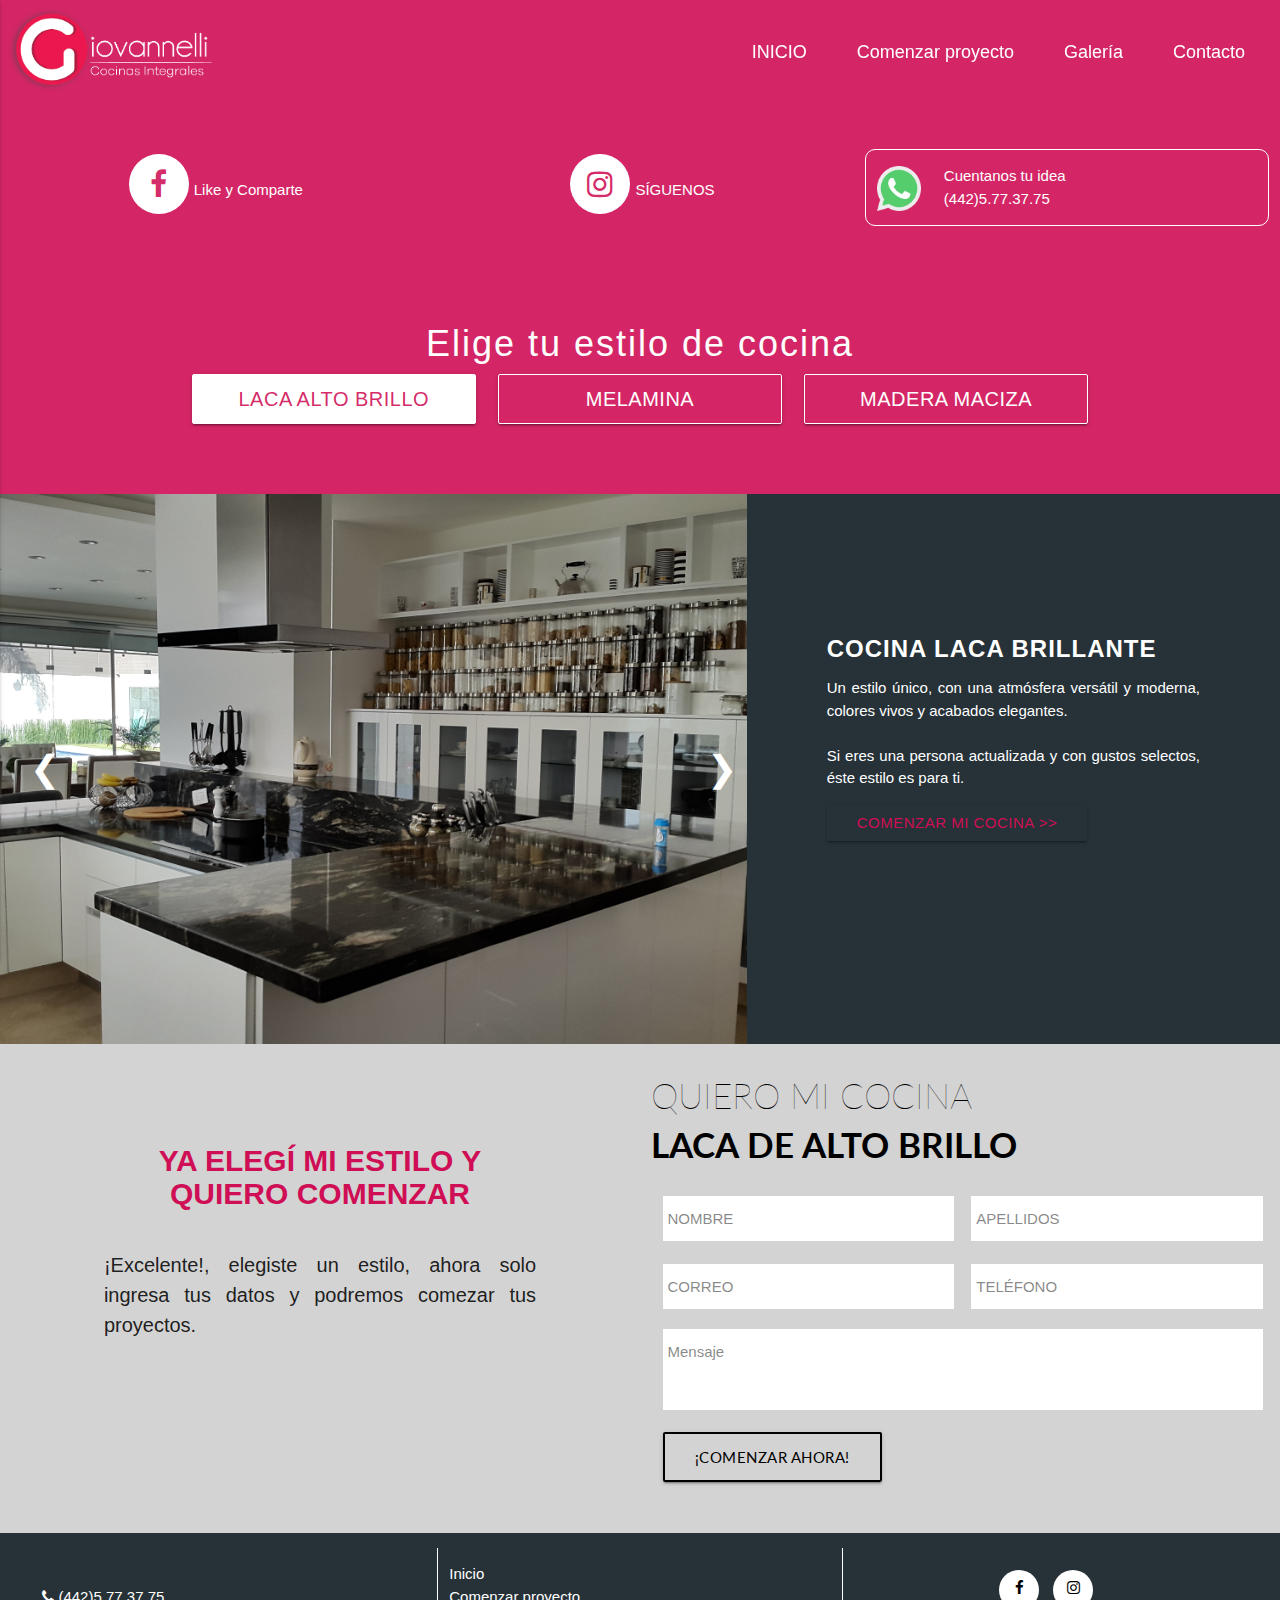
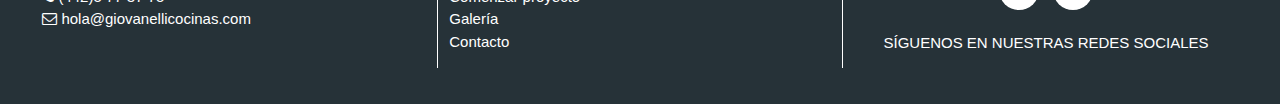
==== commit 7081e3ff: "[SITE] unnecesary files deleted, miss spell fixed, .gitignored updated" ====
--- a/gallery.html
+++ b/gallery.html
@@ -65,7 +65,7 @@
                 <button class="btn" id="buttonmelamina">Melamina</button>
               </div>
               <div class="col s12 m4">
-                <button class="btn" id="buttonmadera">Madera Masciza</button>
+                <button class="btn" id="buttonmadera">Madera Maciza</button>
               </div>
             </div>
           </div>
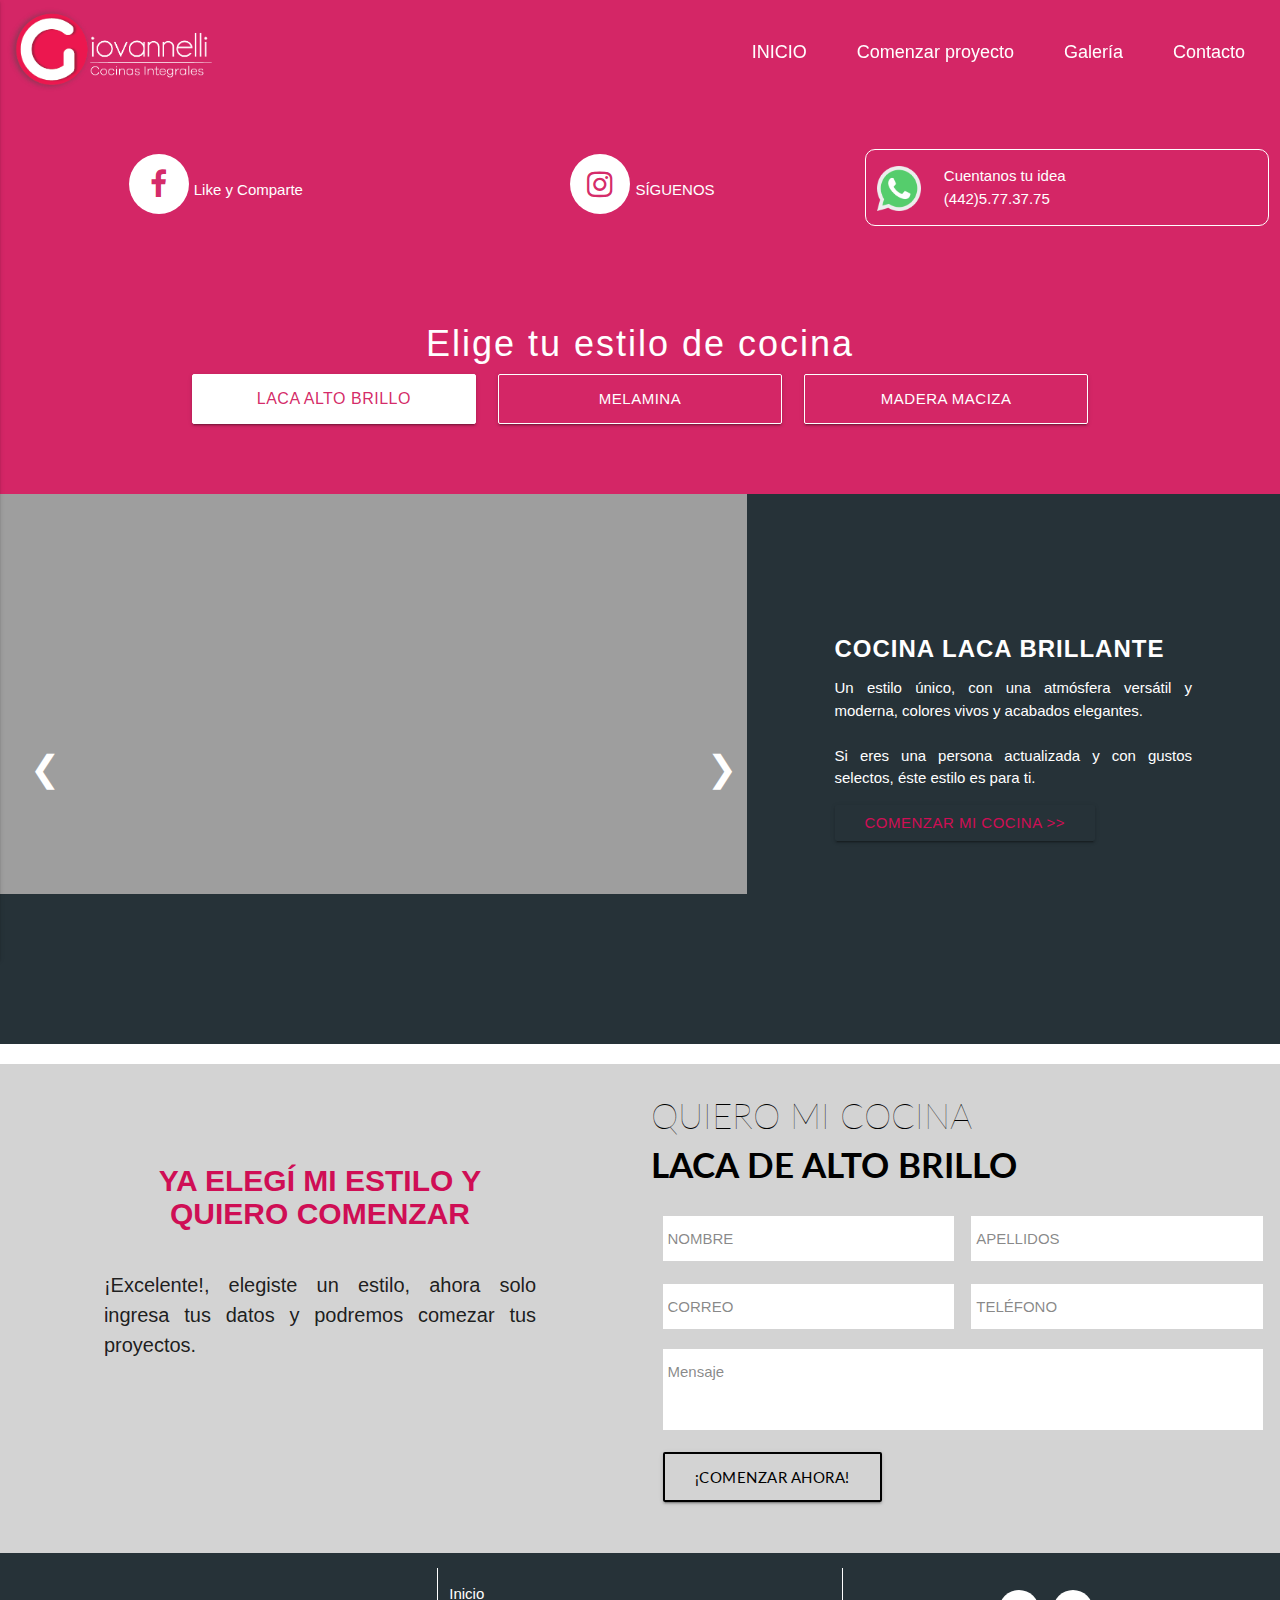
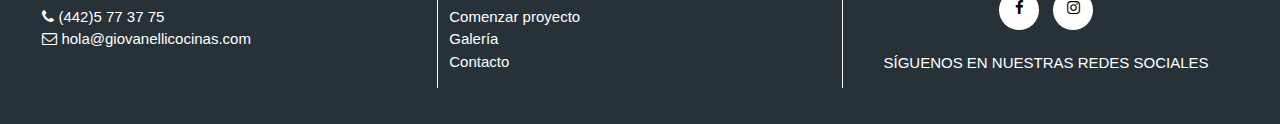
==== commit ebed987d: "[SITE] gallery tryouts" ====
--- a/gallery.html
+++ b/gallery.html
@@ -72,46 +72,81 @@
         </div>
       </section>
       <section id="galleryslide">
-        <div class="w3-row" style="margin-bottom:0px;">
-          <div class="w3-col no-padding s12 m7 w3-display-container" style="background-color:#263238;">
-            <div class="slider" id="laca">
-              <ul class="slides">
+        <!--.w3-row(style="margin-bottom:0px;")
+        .w3-col.no-padding.s12.m7.w3-display-container(style='background-color:#263238;')
+        	#laca.slider
+        		ul.slides
+        			li
+        				img(class="", style="width:100%" src='public/img/gallery/laca/juriquilla.jpg')
+        			li
+        				img(class="", style="width:100%" src='public/img/gallery/laca/roja.jpg')
+        			li
+        				img(class="", style="width:100%" src='public/img/gallery/laca/lago.jpg')
+        			li
+        				img(class="", style="width:100%" src='public/img/gallery/laca/snjuan.jpg')
+        	#melamina.slider.hide
+        		ul.slides
+        			li
+        				img(src='public/img/gallery/melamina/madera.jpg')
+        			li
+        				img(src='public/img/gallery/melamina/juriquilla.jpeg')
+        			li
+        				img(src='public/img/gallery/melamina/cumbres.jpg')
+        			li
+        				img(src='public/img/gallery/melamina/jurica.jpeg')
+        	#madera.slider.hide
+        		ul.slides
+        			li
+        				img(src='public/img/gallery/madera/smallende.jpg')
+        			li
+        				img(src='public/img/gallery/madera/juriquilla.jpg')
+        			li
+        				img(src='public/img/gallery/madera/campestre.jpg')
+        			li
+        				img(src='public/img/gallery/madera/madera.jpg')
+        	button.prev.btn-flat.white-text.w3-display-left(style='z-index: 5; height: 70px; width:70px; font-size: 36px') ❮
+        	button.next.btn-flat.white-text.w3-display-right(style='z-index: 5; height: 70px; width:70px; font-size: 36px') ❯
+        .w3-col.s12.m5.verticalalign(style='background-color:#263238;')
+        	#lacatext.container.w3-padding-32
+        		h3.white-text COCINA LACA BRILLANTE
+        		p.white-text.w3-justify
+        			| Un estilo único, con una atmósfera versátil y moderna, colores vivos y acabados elegantes.
+        			br
+        			br
+        			|  Si eres una persona actualizada y con gustos selectos, éste estilo es para ti.
+        		a.btn.menu-link(href="#contact") Comenzar mi cocina >>
+        	#melaminatext.container.w3-padding-32.hide
+        		h3.white-text COCINA MELAMINA
+        		p.white-text.w3-justify
+        			| Un estilo único, con una atmósfera versátil y moderna, colores vivos y acabados elegantes.
+        			br
+        			br
+        			|  Si eres una persona actualizada y con gustos selectos, éste estilo es para ti.
+        		a.btn.menu-link(href="#contact") Comenzar mi cocina >>
+        	#maderatext.container.w3-padding-32.hide
+        		h3.white-text COCINA MADERA
+        		p.white-text.w3-justify
+        			| Un estilo único, con una atmósfera versátil y moderna, colores vivos y acabados elegantes.
+        			br
+        			br
+        			|  Si eres una persona actualizada y con gustos selectos, éste estilo es para ti.
+        		a.btn.menu-link(href="#contact") Comenzar mi cocina >>
+        -->
+        <div class="row">
+          <div class="col s12 m7 no-padding">
+            <div class="slider w3-container-display">
+              <div class="ul slides">
                 <li><img src="public/img/gallery/laca/juriquilla.jpg"></li>
                 <li><img src="public/img/gallery/laca/roja.jpg"></li>
                 <li><img src="public/img/gallery/laca/lago.jpg"></li>
-                <li><img src="public/img/gallery/laca/snjuan.jpg"></li>
-              </ul>
-            </div>
-            <div class="slider hide" id="melamina">
-              <ul class="slides">
-                <li><img src="public/img/gallery/melamina/madera.jpg"></li>
-                <li><img src="public/img/gallery/melamina/juriquilla.jpeg"></li>
-                <li><img src="public/img/gallery/melamina/cumbres.jpg"></li>
-                <li><img src="public/img/gallery/melamina/jurica.jpeg"></li>
-              </ul>
-            </div>
-            <div class="slider hide" id="madera">
-              <ul class="slides">
-                <li><img src="public/img/gallery/madera/smallende.jpg"></li>
-                <li><img src="public/img/gallery/madera/juriquilla.jpg"></li>
-                <li><img src="public/img/gallery/madera/campestre.jpg"></li>
-                <li><img src="public/img/gallery/madera/madera.jpg"></li>
-              </ul>
-            </div>
-            <button class="prev btn-flat white-text w3-display-left" style="z-index: 5; height: 70px; width:70px; font-size: 36px;">❮</button>
-            <button class="next btn-flat white-text w3-display-right" style="z-index: 5; height: 70px; width:70px; font-size: 36px;">❯</button>
-          </div>
-          <div class="w3-col s12 m5 verticalalign" style="background-color:#263238;">
-            <div class="container w3-padding-32" id="lacatext">
+              </div>
+              <button class="next btn-flat white-text w3-display-right" style="z-index: 5; height: 70px; width:70px; font-size: 36px;">❯</button>
+              <button class="prev btn-flat white-text w3-display-left" style="z-index: 5; height: 70px; width:70px; font-size: 36px;">❮</button>
+            </div>
+          </div>
+          <div class="col s12 m5 verticalalign" style="background-color:#263238;">
+            <div class="container w3-padding-32">
               <h3 class="white-text">COCINA LACA BRILLANTE</h3>
-              <p class="white-text w3-justify">Un estilo único, con una atmósfera versátil y moderna, colores vivos y acabados elegantes.<br><br> Si eres una persona actualizada y con gustos selectos, éste estilo es para ti.</p><a class="btn menu-link" href="#contact">Comenzar mi cocina >></a>
-            </div>
-            <div class="container w3-padding-32 hide" id="melaminatext">
-              <h3 class="white-text">COCINA MELAMINA</h3>
-              <p class="white-text w3-justify">Un estilo único, con una atmósfera versátil y moderna, colores vivos y acabados elegantes.<br><br> Si eres una persona actualizada y con gustos selectos, éste estilo es para ti.</p><a class="btn menu-link" href="#contact">Comenzar mi cocina >></a>
-            </div>
-            <div class="container w3-padding-32 hide" id="maderatext">
-              <h3 class="white-text">COCINA MADERA</h3>
               <p class="white-text w3-justify">Un estilo único, con una atmósfera versátil y moderna, colores vivos y acabados elegantes.<br><br> Si eres una persona actualizada y con gustos selectos, éste estilo es para ti.</p><a class="btn menu-link" href="#contact">Comenzar mi cocina >></a>
             </div>
           </div>
@@ -264,7 +299,7 @@
     <script src="public/plugins/materialize/js/materialize.min.js"></script>
     <script src="public/js/home.js"></script>
     <link rel="stylesheet" href="https://cdnjs.cloudflare.com/ajax/libs/font-awesome/4.7.0/css/font-awesome.min.css" async="">
-    <script src="https://code.jquery.com/jquery-2.1.1.min.js"></script>
+    <script src="public/js/jquery-3.2.1.min.js"></script>
     <script src="public/plugins/materialize/js/materialize.min.js"></script>
     <script src="public/js/home.js"></script>
   </body>
--- a/public/css/gallery.css
+++ b/public/css/gallery.css
@@ -24,14 +24,14 @@
 
  section#gallerycover button{
      height: 50px;
-     font-size: 20px;
+     font-size: 15px;
      background-color: transparent;
      color: white;
      border: 1px solid white;
   }
 
  section#gallerycover .btn-active{
- 		font-size: 20px;
+ 		font-size: 16px;
  		background-color: white;
  		color: rgba(207, 14, 85, 0.9);
   }
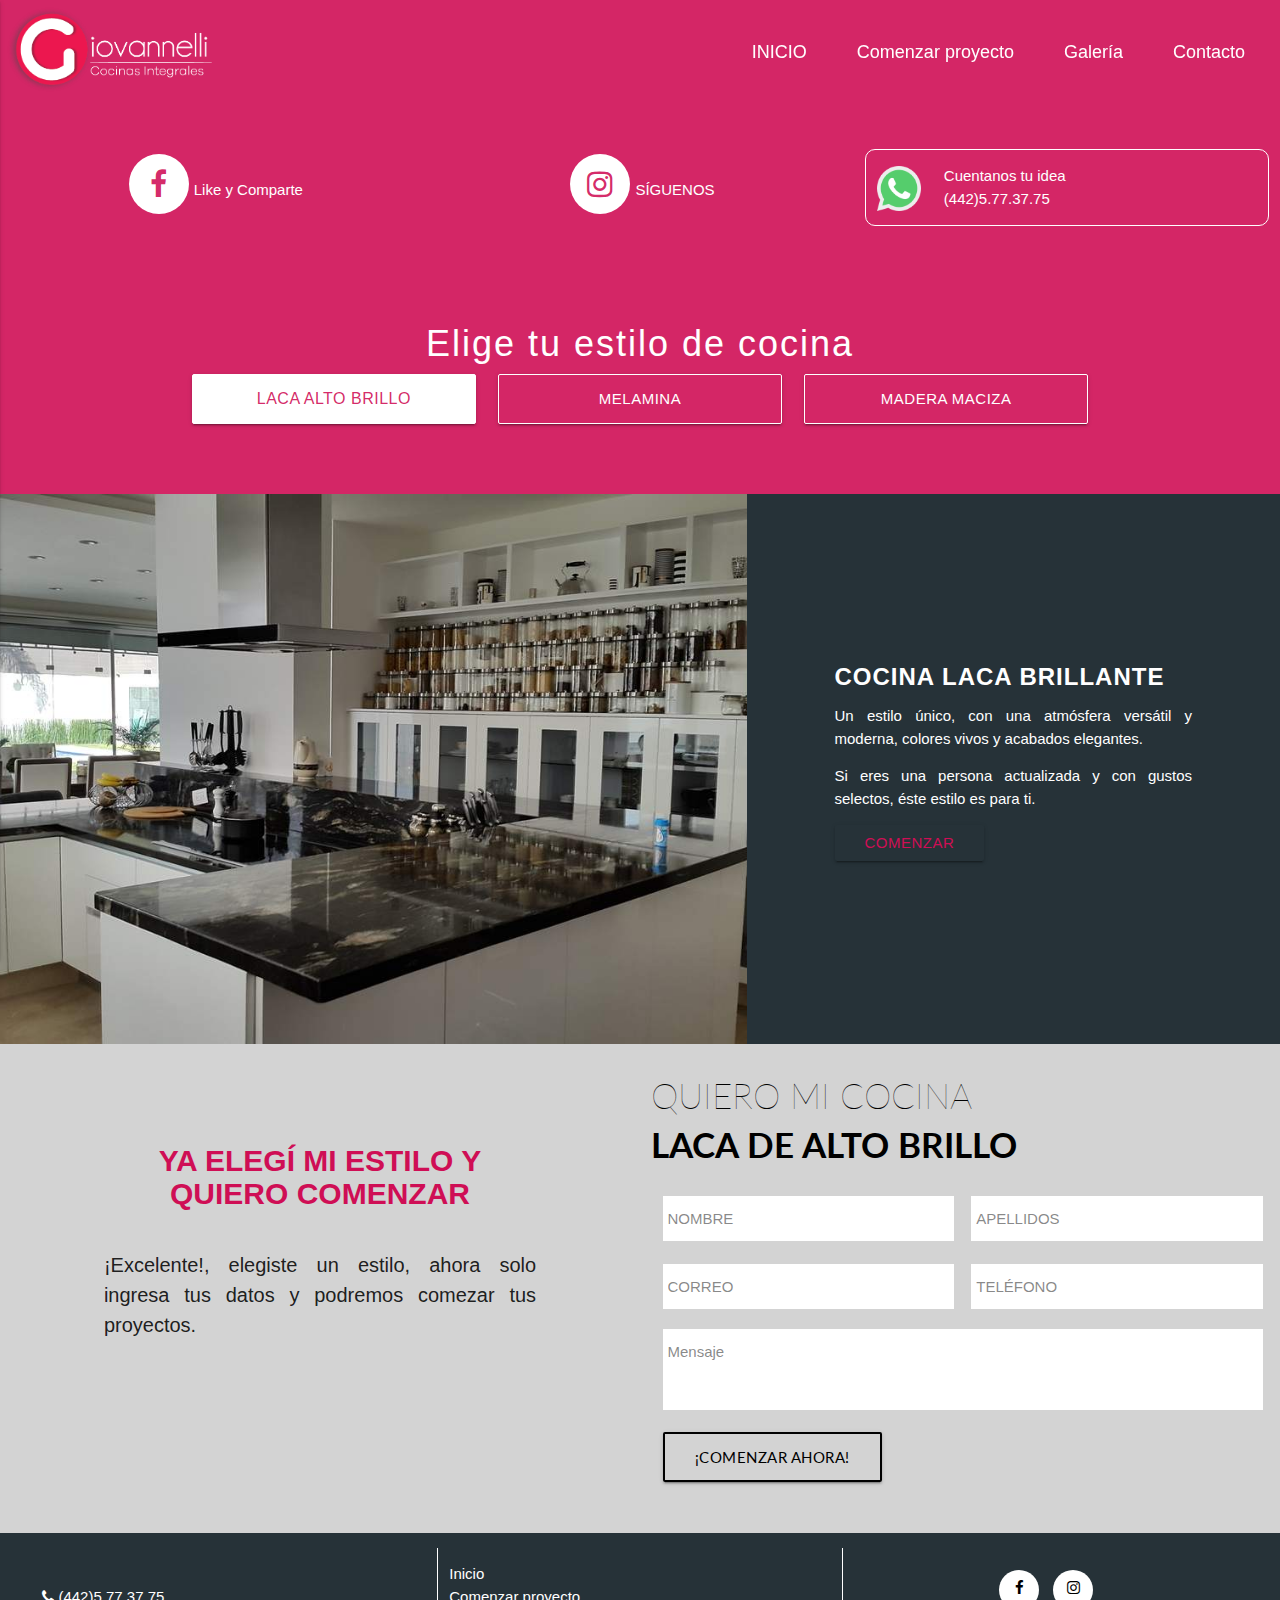
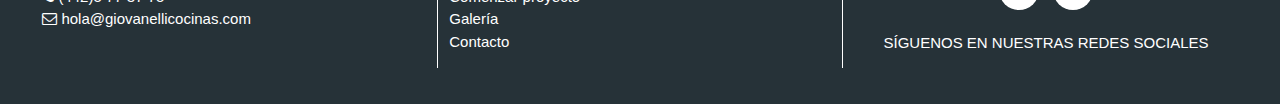
==== commit 5c22cd88: "[SITE] issue with the slider fixed" ====
--- a/gallery.html
+++ b/gallery.html
@@ -5,7 +5,7 @@
     <meta name="viewport" content="width=device-width, initial-scale=1, maximum-scale=1.0, user-scalable=no">
     <link rel="icon" type="image/pmg" href="public/img/favicon/favicon.png">
     <title>Giovanelli</title>
-    <link href="public/plugins/materialize/css/materialize.min.css" rel="stylesheet">
+    <link href="public/plugins/materialize/css/materialize.css" rel="stylesheet">
     <link href="public/css/w3.css" rel="stylesheet">
     <link href="public/css/layout.css" rel="stylesheet">
     <link href="https://fonts.googleapis.com/css?family=Lato:300,300i,400,400i,700,700i" rel="stylesheet">
@@ -72,82 +72,96 @@
         </div>
       </section>
       <section id="galleryslide">
-        <!--.w3-row(style="margin-bottom:0px;")
-        .w3-col.no-padding.s12.m7.w3-display-container(style='background-color:#263238;')
-        	#laca.slider
-        		ul.slides
-        			li
-        				img(class="", style="width:100%" src='public/img/gallery/laca/juriquilla.jpg')
-        			li
-        				img(class="", style="width:100%" src='public/img/gallery/laca/roja.jpg')
-        			li
-        				img(class="", style="width:100%" src='public/img/gallery/laca/lago.jpg')
-        			li
-        				img(class="", style="width:100%" src='public/img/gallery/laca/snjuan.jpg')
-        	#melamina.slider.hide
-        		ul.slides
-        			li
-        				img(src='public/img/gallery/melamina/madera.jpg')
-        			li
-        				img(src='public/img/gallery/melamina/juriquilla.jpeg')
-        			li
-        				img(src='public/img/gallery/melamina/cumbres.jpg')
-        			li
-        				img(src='public/img/gallery/melamina/jurica.jpeg')
-        	#madera.slider.hide
-        		ul.slides
-        			li
-        				img(src='public/img/gallery/madera/smallende.jpg')
-        			li
-        				img(src='public/img/gallery/madera/juriquilla.jpg')
-        			li
-        				img(src='public/img/gallery/madera/campestre.jpg')
-        			li
-        				img(src='public/img/gallery/madera/madera.jpg')
-        	button.prev.btn-flat.white-text.w3-display-left(style='z-index: 5; height: 70px; width:70px; font-size: 36px') ❮
-        	button.next.btn-flat.white-text.w3-display-right(style='z-index: 5; height: 70px; width:70px; font-size: 36px') ❯
-        .w3-col.s12.m5.verticalalign(style='background-color:#263238;')
-        	#lacatext.container.w3-padding-32
-        		h3.white-text COCINA LACA BRILLANTE
-        		p.white-text.w3-justify
-        			| Un estilo único, con una atmósfera versátil y moderna, colores vivos y acabados elegantes.
-        			br
-        			br
-        			|  Si eres una persona actualizada y con gustos selectos, éste estilo es para ti.
-        		a.btn.menu-link(href="#contact") Comenzar mi cocina >>
-        	#melaminatext.container.w3-padding-32.hide
-        		h3.white-text COCINA MELAMINA
-        		p.white-text.w3-justify
-        			| Un estilo único, con una atmósfera versátil y moderna, colores vivos y acabados elegantes.
-        			br
-        			br
-        			|  Si eres una persona actualizada y con gustos selectos, éste estilo es para ti.
-        		a.btn.menu-link(href="#contact") Comenzar mi cocina >>
-        	#maderatext.container.w3-padding-32.hide
-        		h3.white-text COCINA MADERA
-        		p.white-text.w3-justify
-        			| Un estilo único, con una atmósfera versátil y moderna, colores vivos y acabados elegantes.
-        			br
-        			br
-        			|  Si eres una persona actualizada y con gustos selectos, éste estilo es para ti.
-        		a.btn.menu-link(href="#contact") Comenzar mi cocina >>
-        -->
-        <div class="row">
-          <div class="col s12 m7 no-padding">
-            <div class="slider w3-container-display">
-              <div class="ul slides">
-                <li><img src="public/img/gallery/laca/juriquilla.jpg"></li>
-                <li><img src="public/img/gallery/laca/roja.jpg"></li>
-                <li><img src="public/img/gallery/laca/lago.jpg"></li>
-              </div>
-              <button class="next btn-flat white-text w3-display-right" style="z-index: 5; height: 70px; width:70px; font-size: 36px;">❯</button>
-              <button class="prev btn-flat white-text w3-display-left" style="z-index: 5; height: 70px; width:70px; font-size: 36px;">❮</button>
-            </div>
-          </div>
-          <div class="col s12 m5 verticalalign" style="background-color:#263238;">
-            <div class="container w3-padding-32">
+        <div class="row" style="margin-bottom: 0;">
+          <div class="col s12 l7 no-padding">
+            <div class="slider" id="laca">
+              <ul class="slides">
+                <li><img src="public/img/gallery/laca/juriquilla.jpg">
+                  <div class="caption center-align">
+                    <h1></h1>
+                  </div>
+                </li>
+                <li><img src="public/img/gallery/laca/roja.jpg">
+                  <div class="caption center-align">
+                    <h1></h1>
+                  </div>
+                </li>
+                <li><img src="public/img/gallery/laca/lago.jpg">
+                  <div class="caption center-align">
+                    <h1></h1>
+                  </div>
+                </li>
+                <li><img src="public/img/gallery/laca/snjuan.jpg">
+                  <div class="caption center-align">
+                    <h1></h1>
+                  </div>
+                </li>
+              </ul>
+            </div>
+            <div class="slider hide" id="melamina">
+              <ul class="slides">
+                <li><img src="public/img/gallery/melamina/madera.jpg">
+                  <div class="caption center-align">
+                    <h1></h1>
+                  </div>
+                </li>
+                <li><img src="public/img/gallery/melamina/juriquilla.jpg">
+                  <div class="caption center-align">
+                    <h1></h1>
+                  </div>
+                </li>
+                <li><img src="public/img/gallery/melamina/cumbres.jpg">
+                  <div class="caption center-align">
+                    <h1></h1>
+                  </div>
+                </li>
+                <li><img src="public/img/gallery/melamina/jurica.jpg">
+                  <div class="caption center-align">
+                    <h1></h1>
+                  </div>
+                </li>
+              </ul>
+            </div>
+            <div class="slider hide" id="madera">
+              <ul class="slides">
+                <li><img src="public/img/gallery/madera/smallende.jpg">
+                  <div class="caption center-align">
+                    <h1></h1>
+                  </div>
+                </li>
+                <li><img src="public/img/gallery/madera/juriquilla1.jpg">
+                  <div class="caption center-align">
+                    <h1> </h1>
+                  </div>
+                </li>
+                <li><img src="public/img/gallery/madera/campestre.jpg">
+                  <div class="caption center-align">
+                    <h1> </h1>
+                  </div>
+                </li>
+                <li><img src="public/img/gallery/madera/madera.jpg">
+                  <div class="caption center-align">
+                    <h1> </h1>
+                  </div>
+                </li>
+              </ul>
+            </div>
+          </div>
+          <div class="col s10 offset-s1 l5" style="height:550px;">
+            <div class="container w3-padding-32" id="lacatext" style="margin-top:25%;">
               <h3 class="white-text">COCINA LACA BRILLANTE</h3>
-              <p class="white-text w3-justify">Un estilo único, con una atmósfera versátil y moderna, colores vivos y acabados elegantes.<br><br> Si eres una persona actualizada y con gustos selectos, éste estilo es para ti.</p><a class="btn menu-link" href="#contact">Comenzar mi cocina >></a>
+              <p class="white-text w3-justify">Un estilo único, con una atmósfera versátil y moderna, colores vivos y acabados elegantes.</p>
+              <p class="white-text w3-justify">Si eres una persona actualizada y con gustos selectos, éste estilo es para ti.</p><a class="btn menu-link" href="#contact">Comenzar</a>
+            </div>
+            <div class="container w3-padding-32 hide" id="melaminatext" style="margin-top:25%;">
+              <h3 class="white-text">COCINA MELAMINA</h3>
+              <p class="white-text w3-justify">Un estilo único, con una atmósfera versátil y moderna, colores vivos y acabados elegantes.</p>
+              <p class="white-text w3-justify">Si eres una persona actualizada y con gustos selectos, éste estilo es para ti.</p><a class="btn menu-link" href="#contact">Comenzar</a>
+            </div>
+            <div class="container w3-padding-32 hide" id="maderatext" style="margin-top:25%;">
+              <h3 class="white-text">COCINA MADERA</h3>
+              <p class="white-text w3-justify">Un estilo único, con una atmósfera versátil y moderna, colores vivos y acabados elegantes.</p>
+              <p class="white-text w3-justify">Si eres una persona actualizada y con gustos selectos, éste estilo es para ti.</p><a class="btn menu-link" href="#contact">Comenzar</a>
             </div>
           </div>
         </div>
@@ -294,13 +308,10 @@
         </div>
       </div>
     </footer>
-    <link rel="stylesheet" href="https://cdnjs.cloudflare.com/ajax/libs/font-awesome/4.7.0/css/font-awesome.min.css" async>
-    <script src="https://code.jquery.com/jquery-2.1.1.min.js"></script>
-    <script src="public/plugins/materialize/js/materialize.min.js"></script>
-    <script src="public/js/home.js"></script>
     <link rel="stylesheet" href="https://cdnjs.cloudflare.com/ajax/libs/font-awesome/4.7.0/css/font-awesome.min.css" async="">
     <script src="public/js/jquery-3.2.1.min.js"></script>
-    <script src="public/plugins/materialize/js/materialize.min.js"></script>
-    <script src="public/js/home.js"></script>
+    <script src="public/plugins/materialize/js/materialize.js"></script>
+    <script src="public/js/layout.js"></script>
+    <script src="public/js/gallery.js"></script>
   </body>
 </html>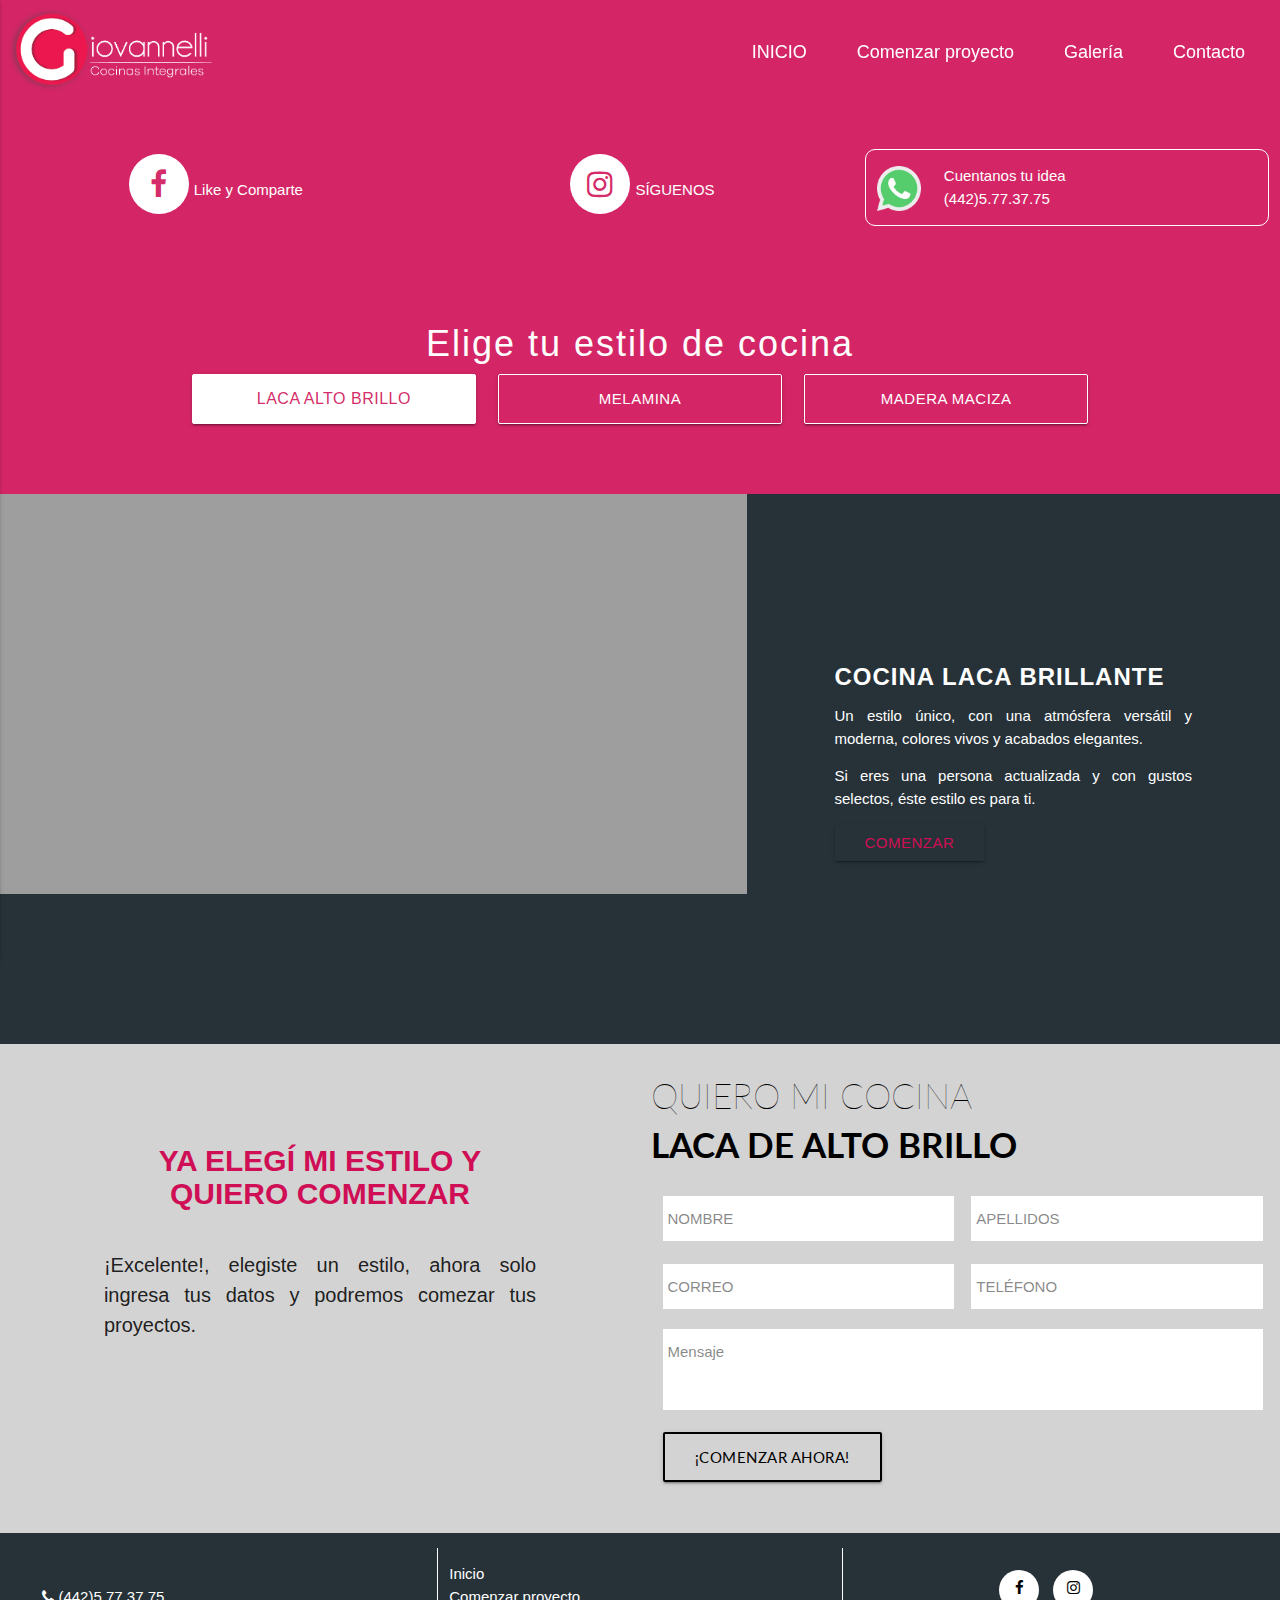
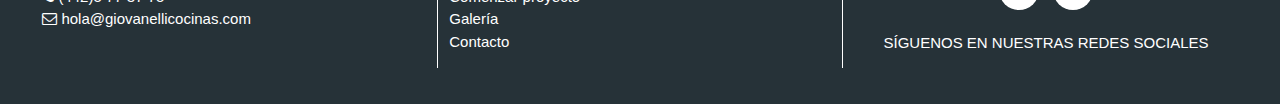
==== commit 63a1212a: "[SITE] js -> async" ====
--- a/gallery.html
+++ b/gallery.html
@@ -309,9 +309,9 @@
       </div>
     </footer>
     <link rel="stylesheet" href="https://cdnjs.cloudflare.com/ajax/libs/font-awesome/4.7.0/css/font-awesome.min.css" async="">
-    <script src="public/js/jquery-3.2.1.min.js"></script>
-    <script src="public/plugins/materialize/js/materialize.js"></script>
-    <script src="public/js/layout.js"></script>
+    <script src="public/js/jquery-3.2.1.min.js" async></script>
+    <script src="public/plugins/materialize/js/materialize.js" async></script>
+    <script src="public/js/layout.js" async></script>
     <script src="public/js/gallery.js"></script>
   </body>
 </html>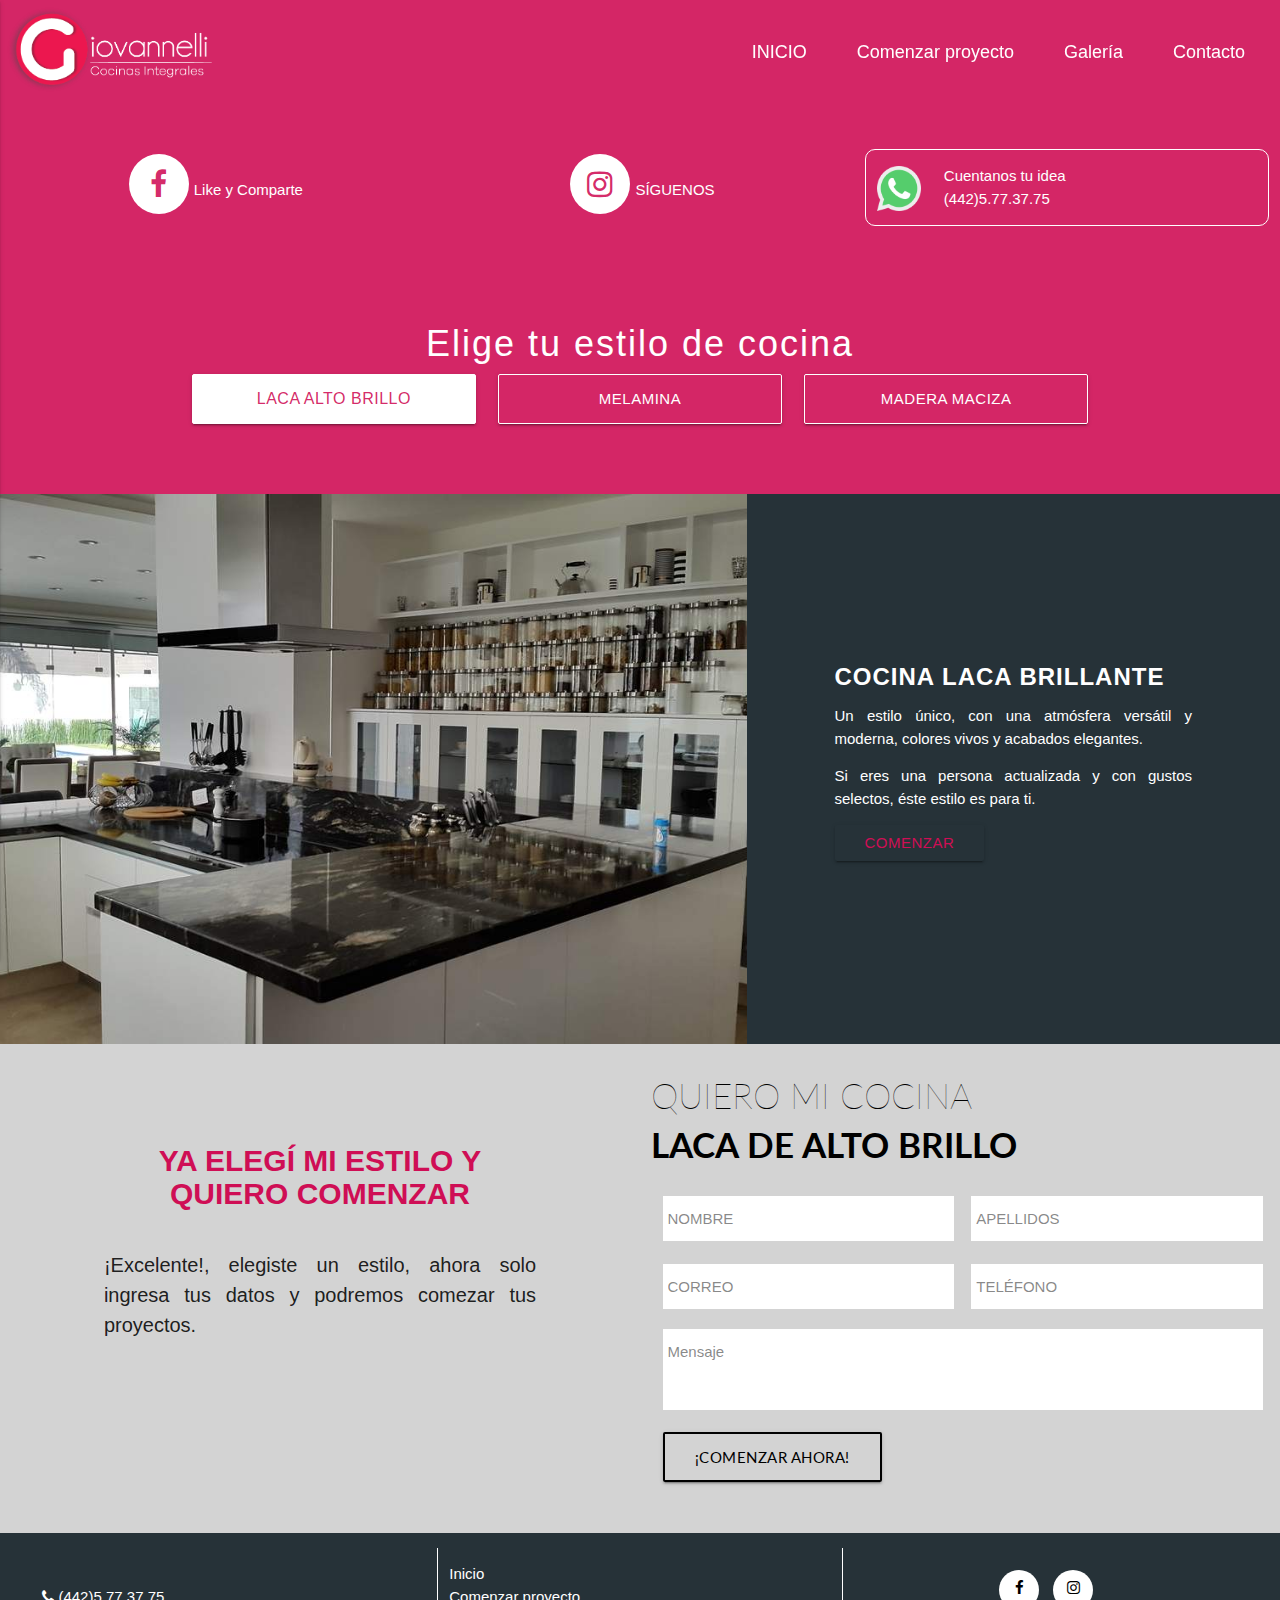
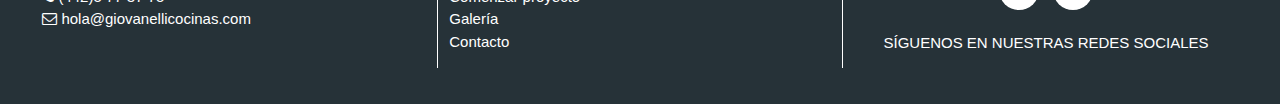
==== commit 37a43ad1: "[SITE] img added to slider" ====
--- a/gallery.html
+++ b/gallery.html
@@ -96,6 +96,41 @@
                     <h1></h1>
                   </div>
                 </li>
+                <li><img src="public/img/gallery/laca/cumbres.jpg">
+                  <div class="caption center-align">
+                    <h1></h1>
+                  </div>
+                </li>
+                <li><img src="public/img/gallery/laca/detlef.jpg">
+                  <div class="caption center-align">
+                    <h1></h1>
+                  </div>
+                </li>
+                <li><img src="public/img/gallery/laca/refugio.jpg">
+                  <div class="caption center-align">
+                    <h1></h1>
+                  </div>
+                </li>
+                <li><img src="public/img/gallery/laca/reyes.jpg">
+                  <div class="caption center-align">
+                    <h1></h1>
+                  </div>
+                </li>
+                <li><img src="public/img/gallery/laca/chocolate.jpg">
+                  <div class="caption center-align">
+                    <h1></h1>
+                  </div>
+                </li>
+                <li><img src="public/img/gallery/laca/cimatario.jpg">
+                  <div class="caption center-align">
+                    <h1></h1>
+                  </div>
+                </li>
+                <li><img src="public/img/gallery/laca/rio.jpg">
+                  <div class="caption center-align">
+                    <h1></h1>
+                  </div>
+                </li>
               </ul>
             </div>
             <div class="slider hide" id="melamina">
@@ -115,6 +150,21 @@
                     <h1></h1>
                   </div>
                 </li>
+                <li><img src="public/img/gallery/melamina/balam.jpg">
+                  <div class="caption center-align">
+                    <h1></h1>
+                  </div>
+                </li>
+                <li><img src="public/img/gallery/melamina/santana.jpg">
+                  <div class="caption center-align">
+                    <h1></h1>
+                  </div>
+                </li>
+                <li><img src="public/img/gallery/melamina/urbiola.jpg">
+                  <div class="caption center-align">
+                    <h1></h1>
+                  </div>
+                </li>
                 <li><img src="public/img/gallery/melamina/jurica.jpg">
                   <div class="caption center-align">
                     <h1></h1>
@@ -140,6 +190,11 @@
                   </div>
                 </li>
                 <li><img src="public/img/gallery/madera/madera.jpg">
+                  <div class="caption center-align">
+                    <h1> </h1>
+                  </div>
+                </li>
+                <li><img src="public/img/gallery/madera/exhibicion.jpg">
                   <div class="caption center-align">
                     <h1> </h1>
                   </div>
@@ -309,9 +364,9 @@
       </div>
     </footer>
     <link rel="stylesheet" href="https://cdnjs.cloudflare.com/ajax/libs/font-awesome/4.7.0/css/font-awesome.min.css" async="">
-    <script src="public/js/jquery-3.2.1.min.js" async></script>
-    <script src="public/plugins/materialize/js/materialize.js" async></script>
-    <script src="public/js/layout.js" async></script>
+    <script src="public/js/jquery-3.2.1.min.js"></script>
+    <script src="public/plugins/materialize/js/materialize.js"></script>
+    <script src="public/js/layout.js"></script>
     <script src="public/js/gallery.js"></script>
   </body>
 </html>